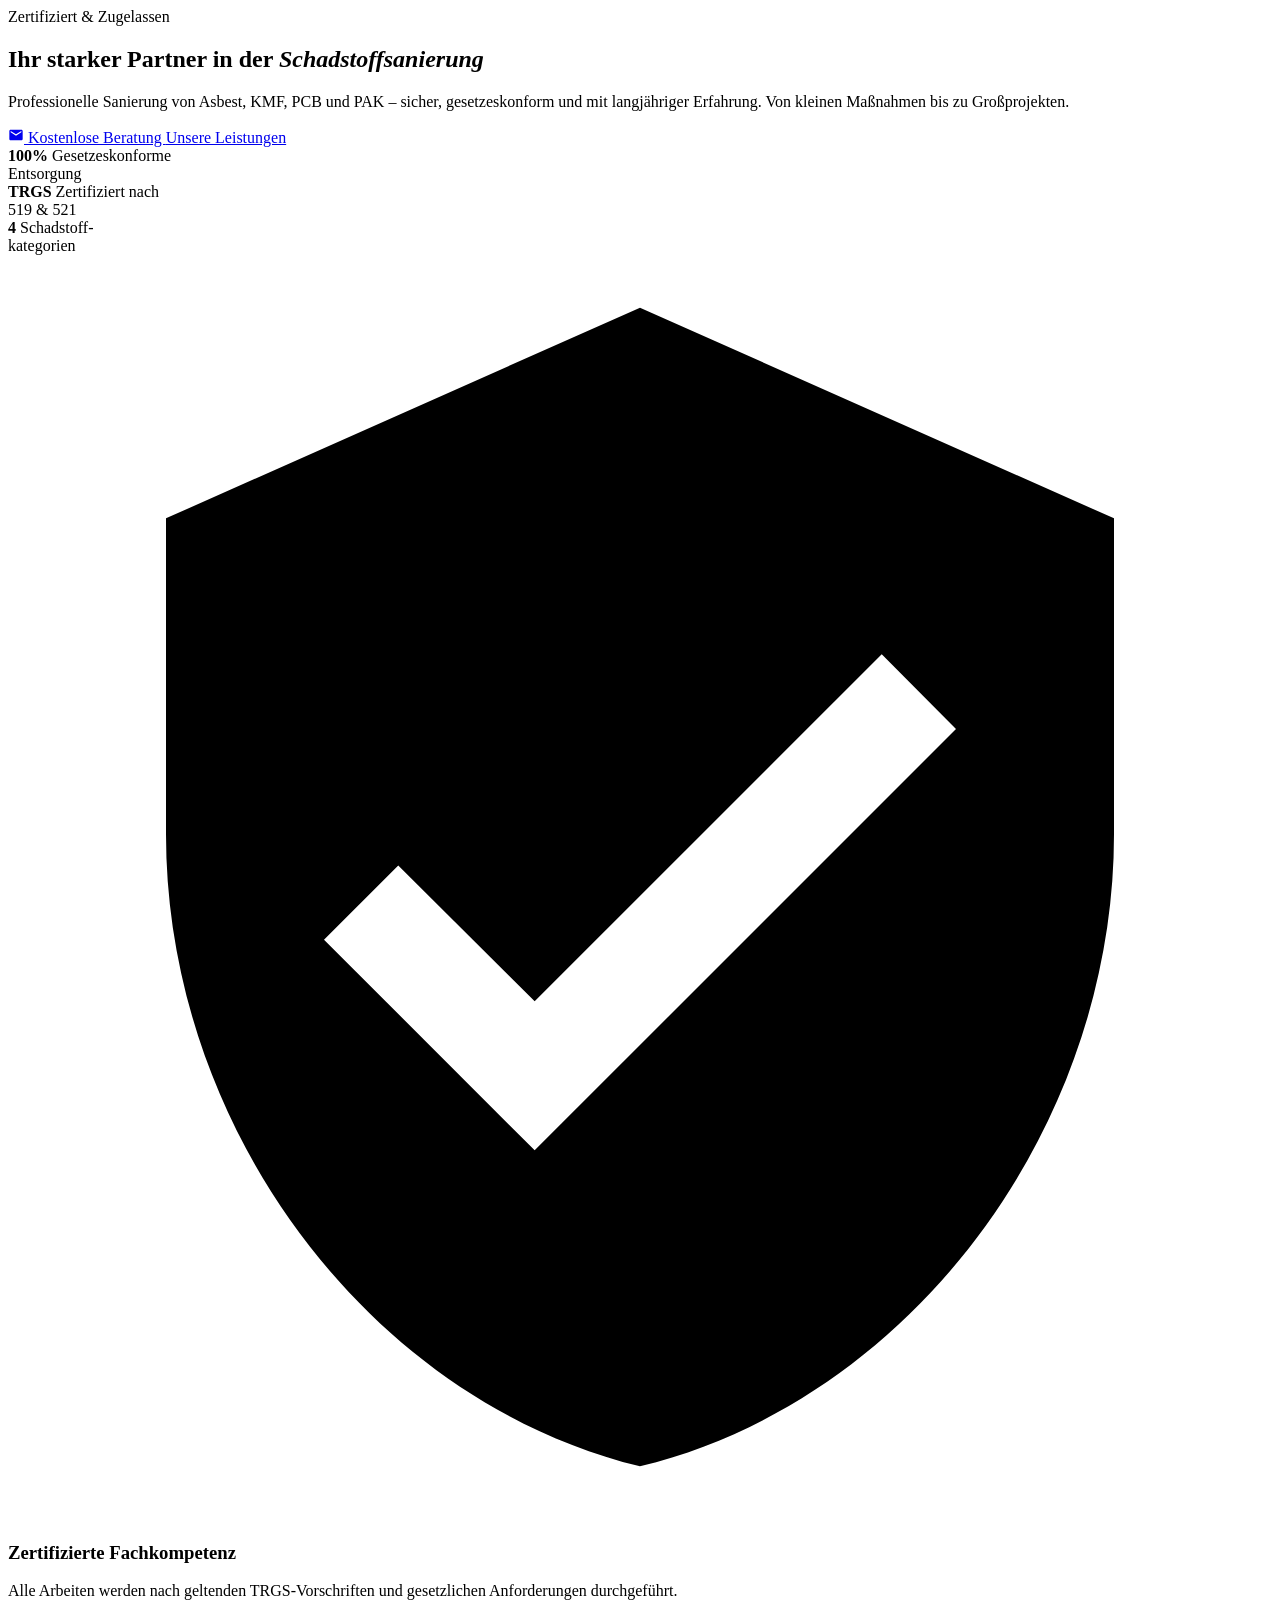
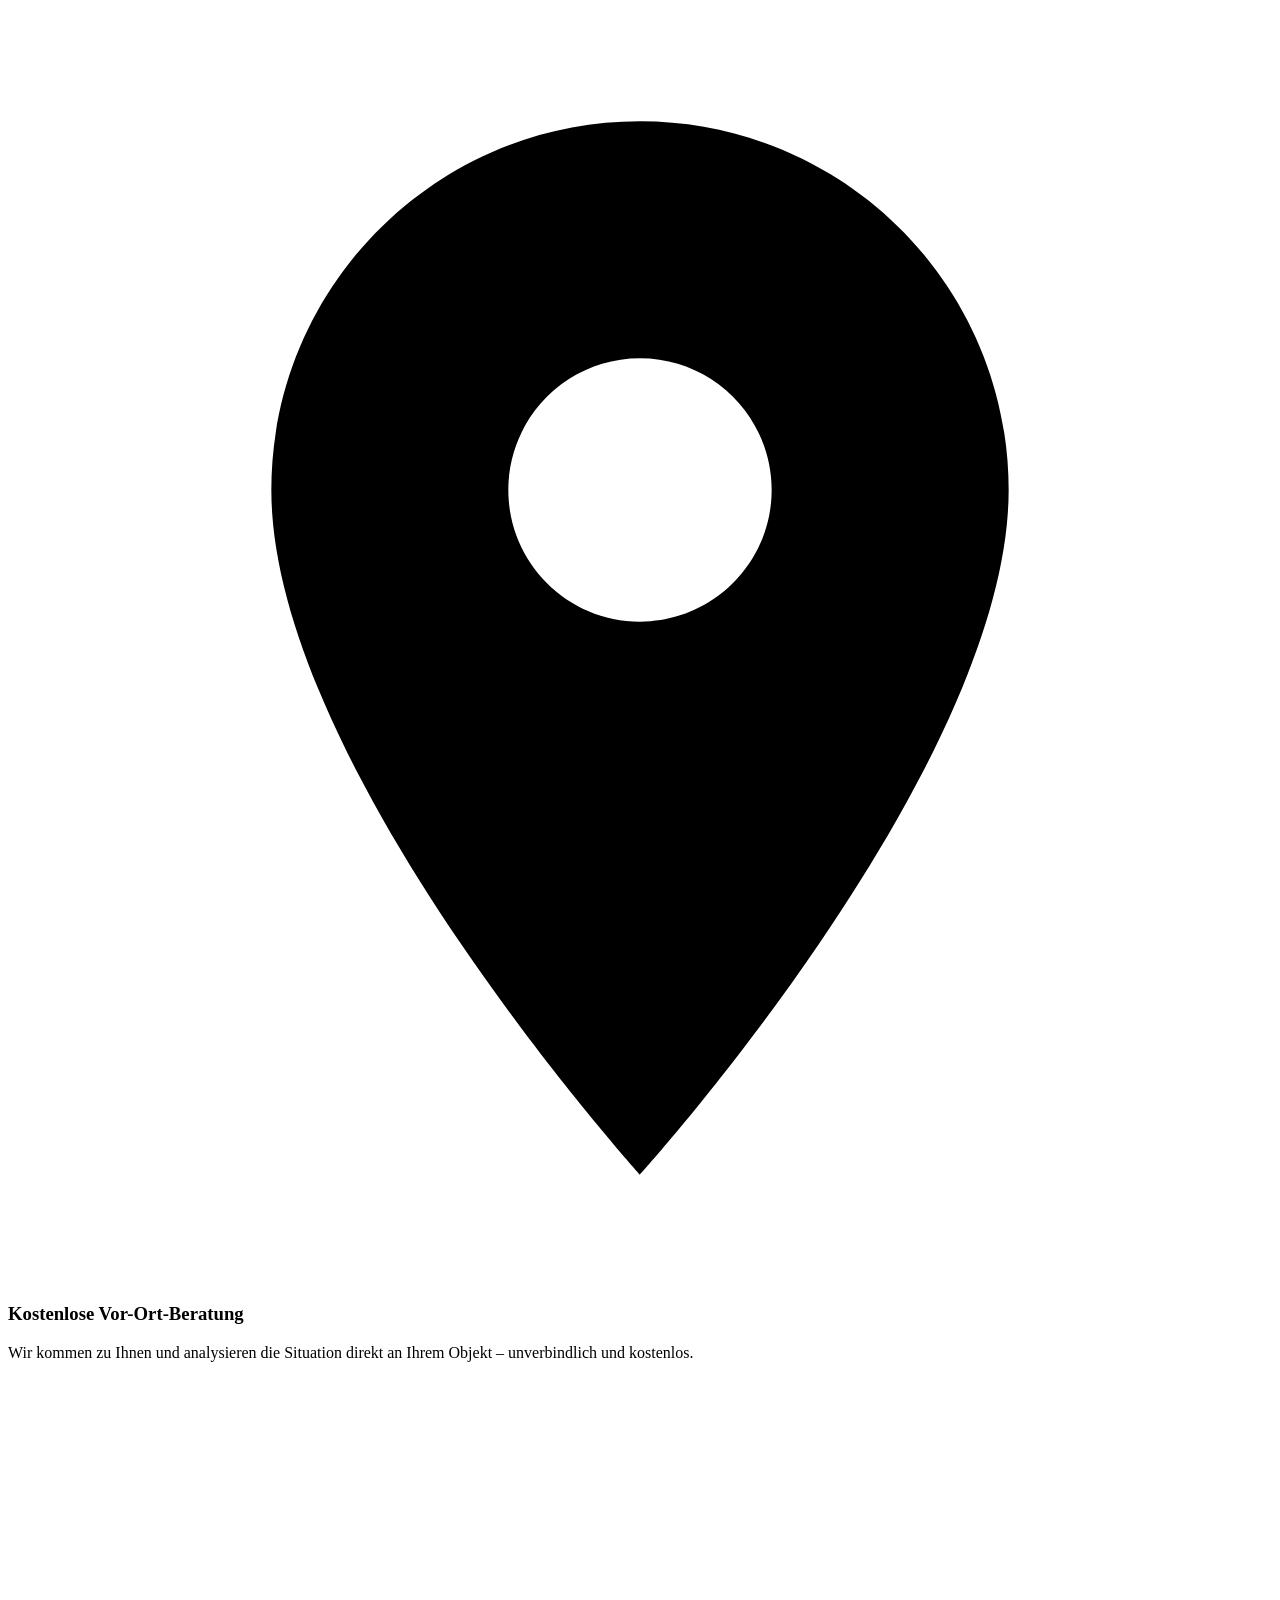
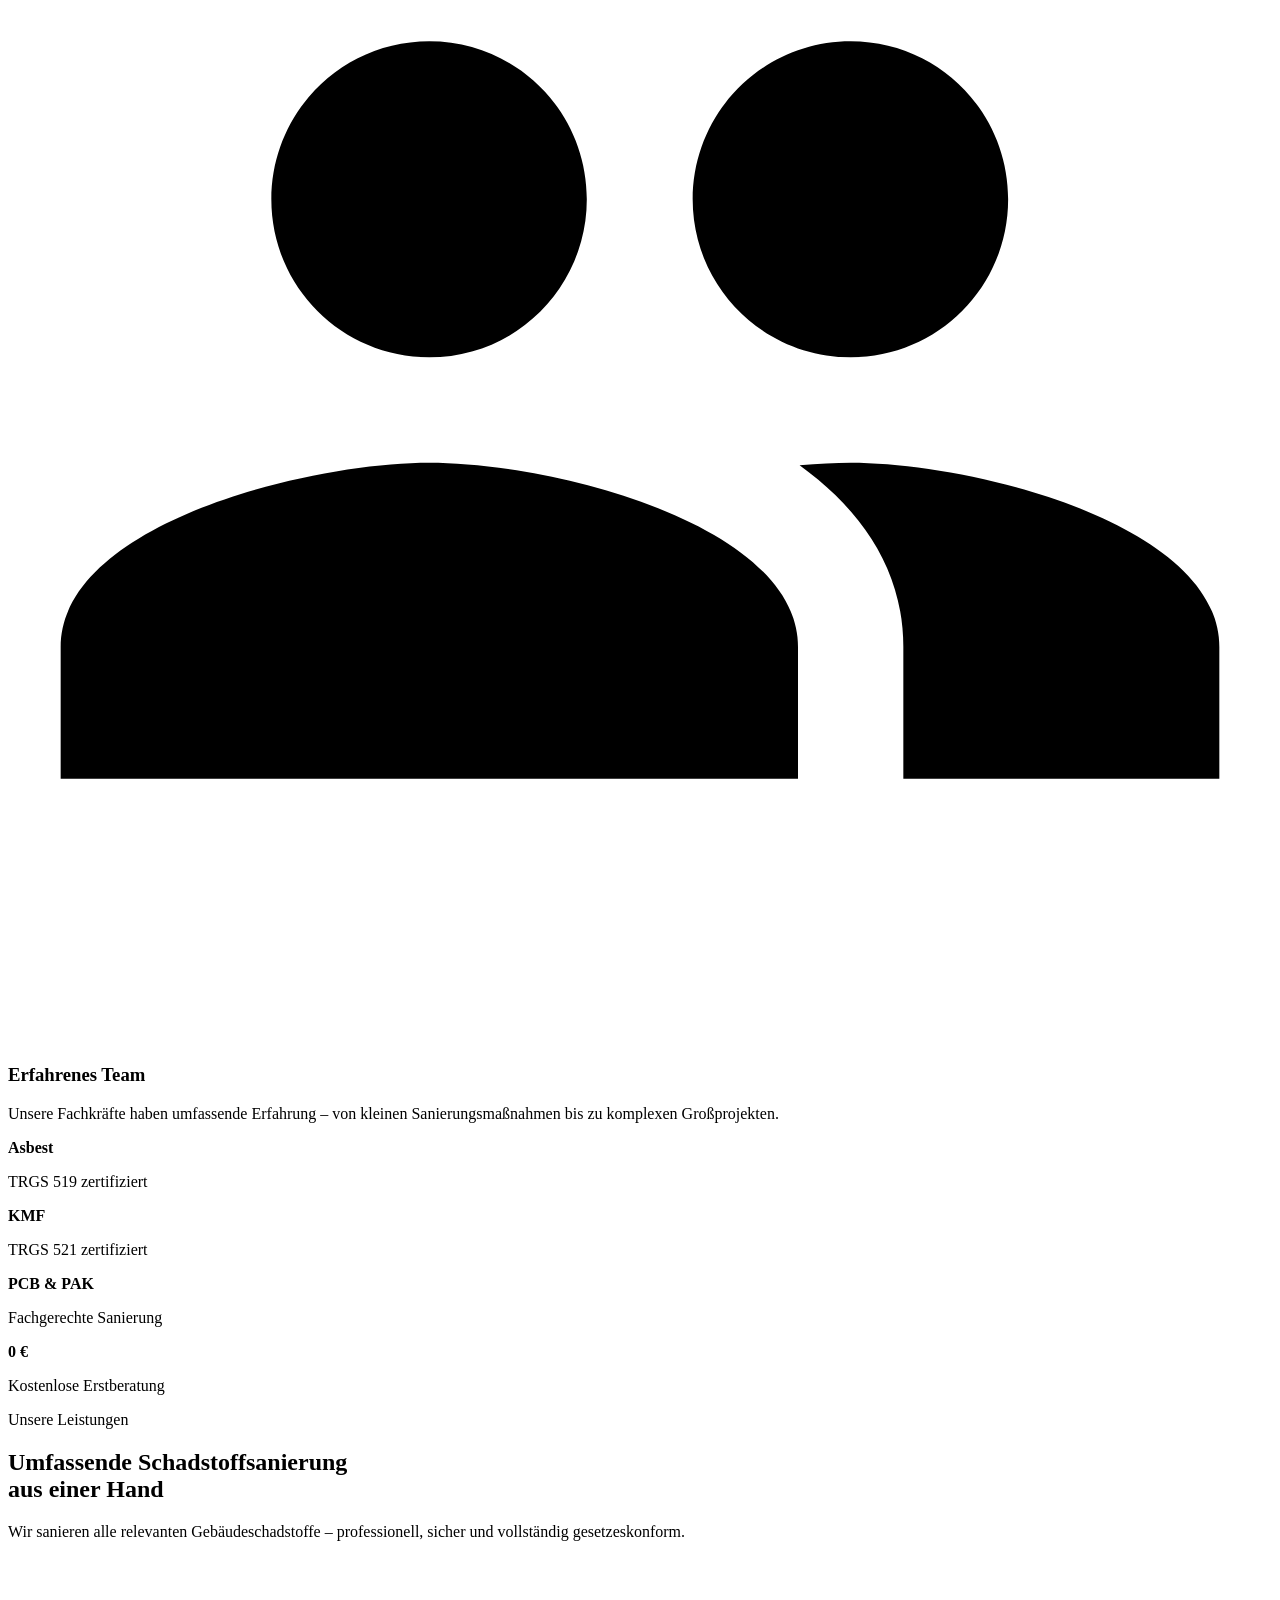
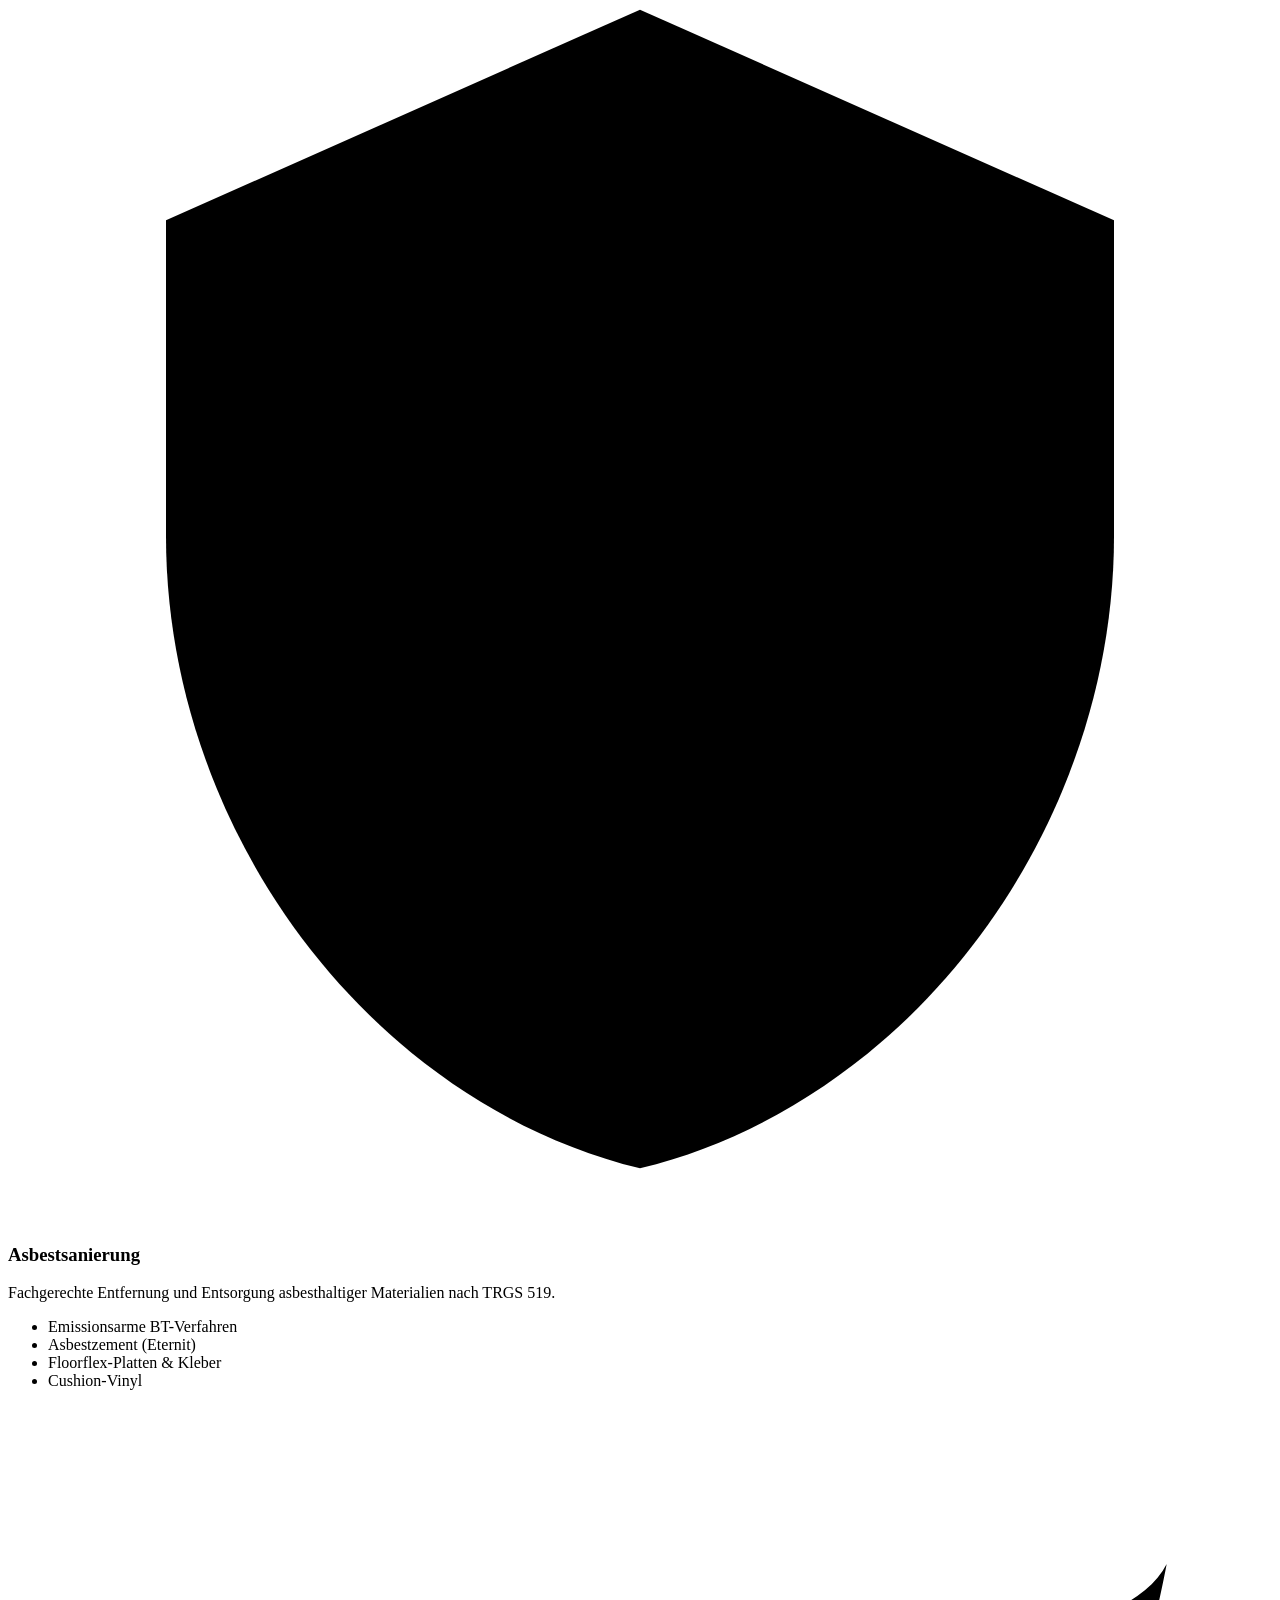
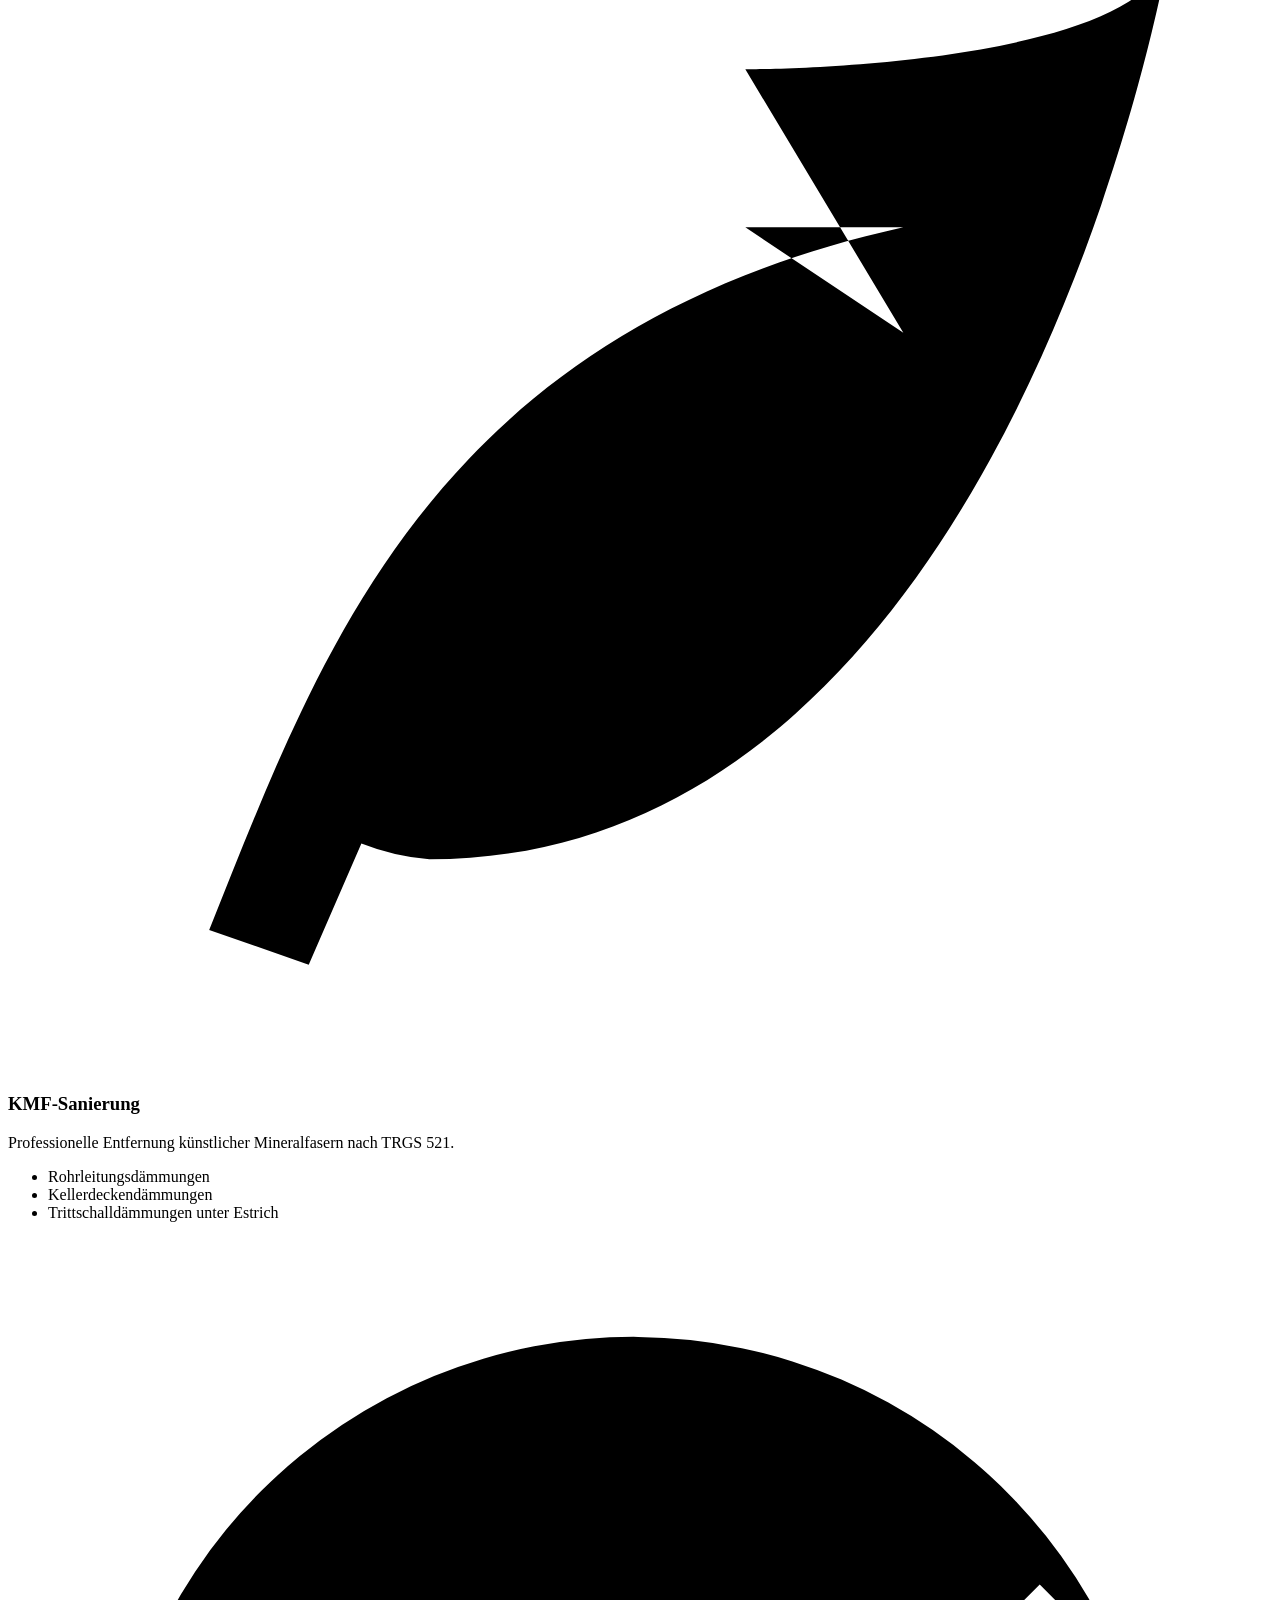
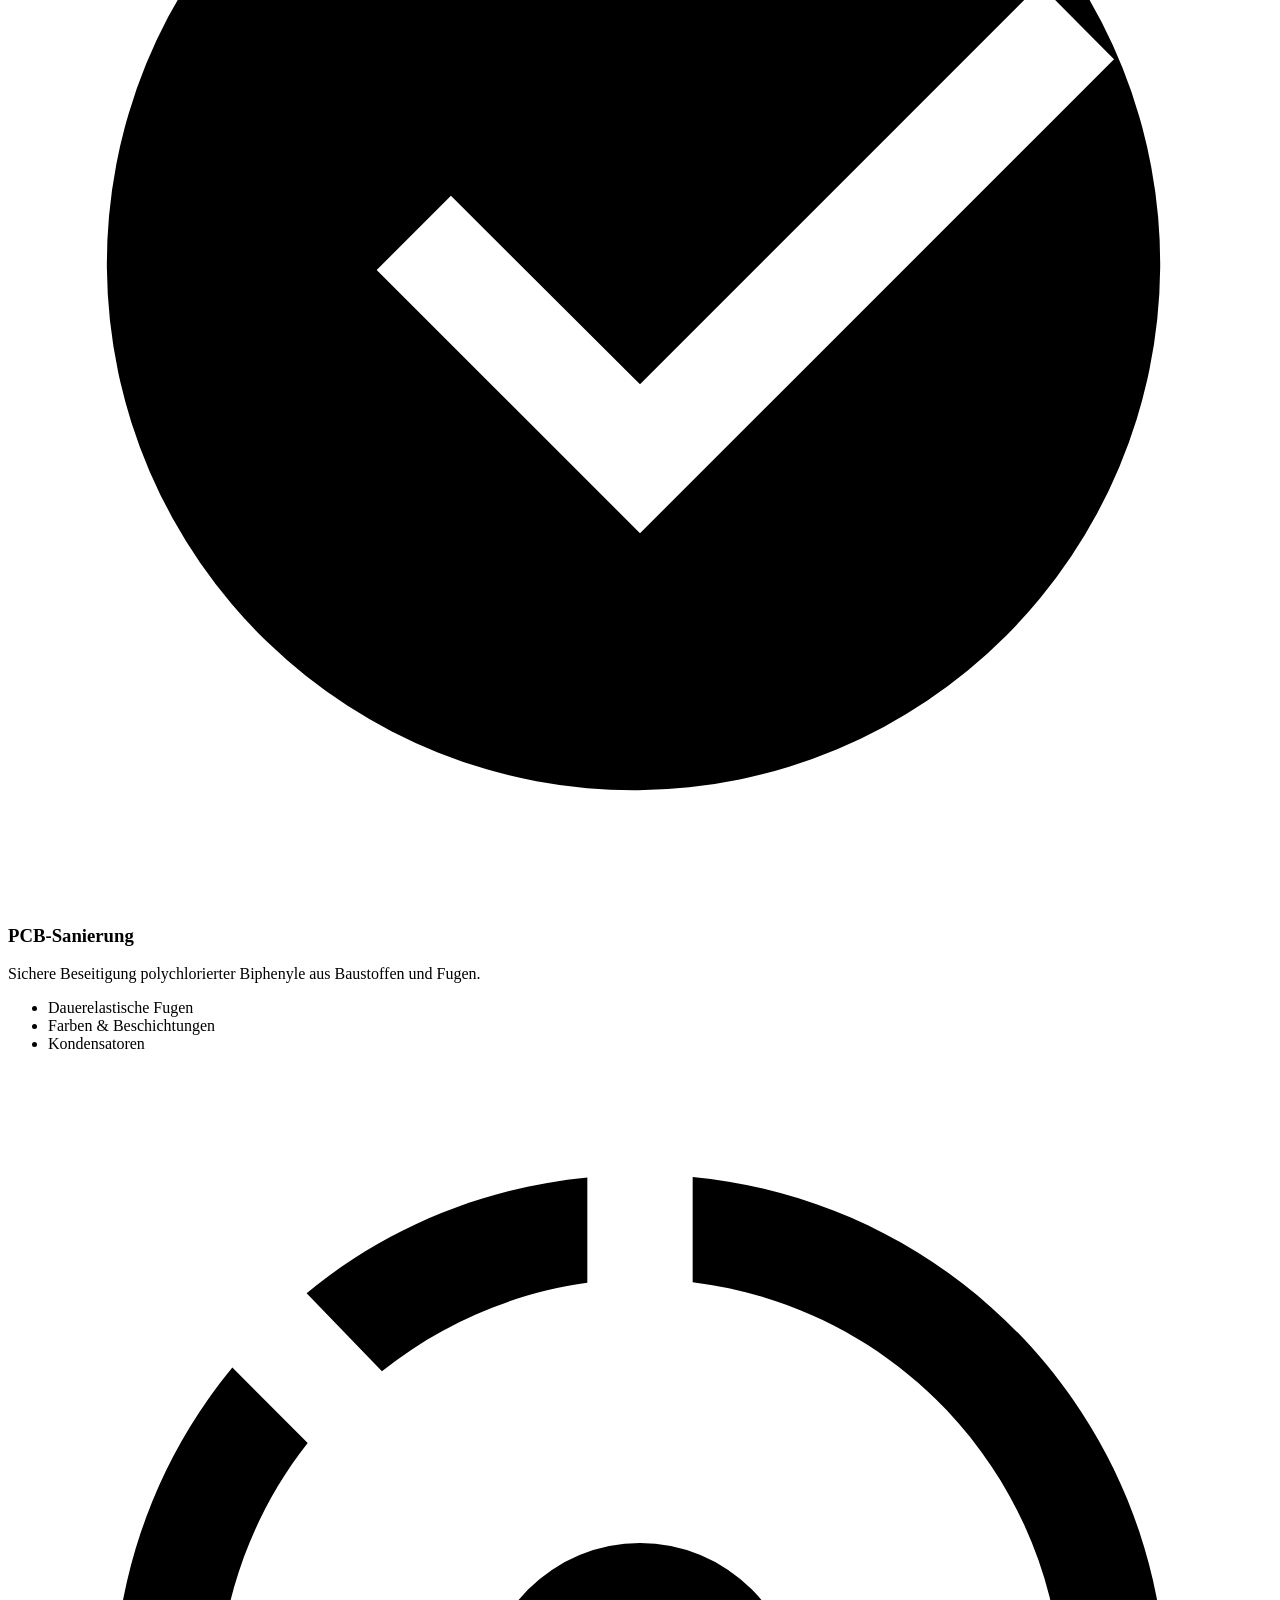
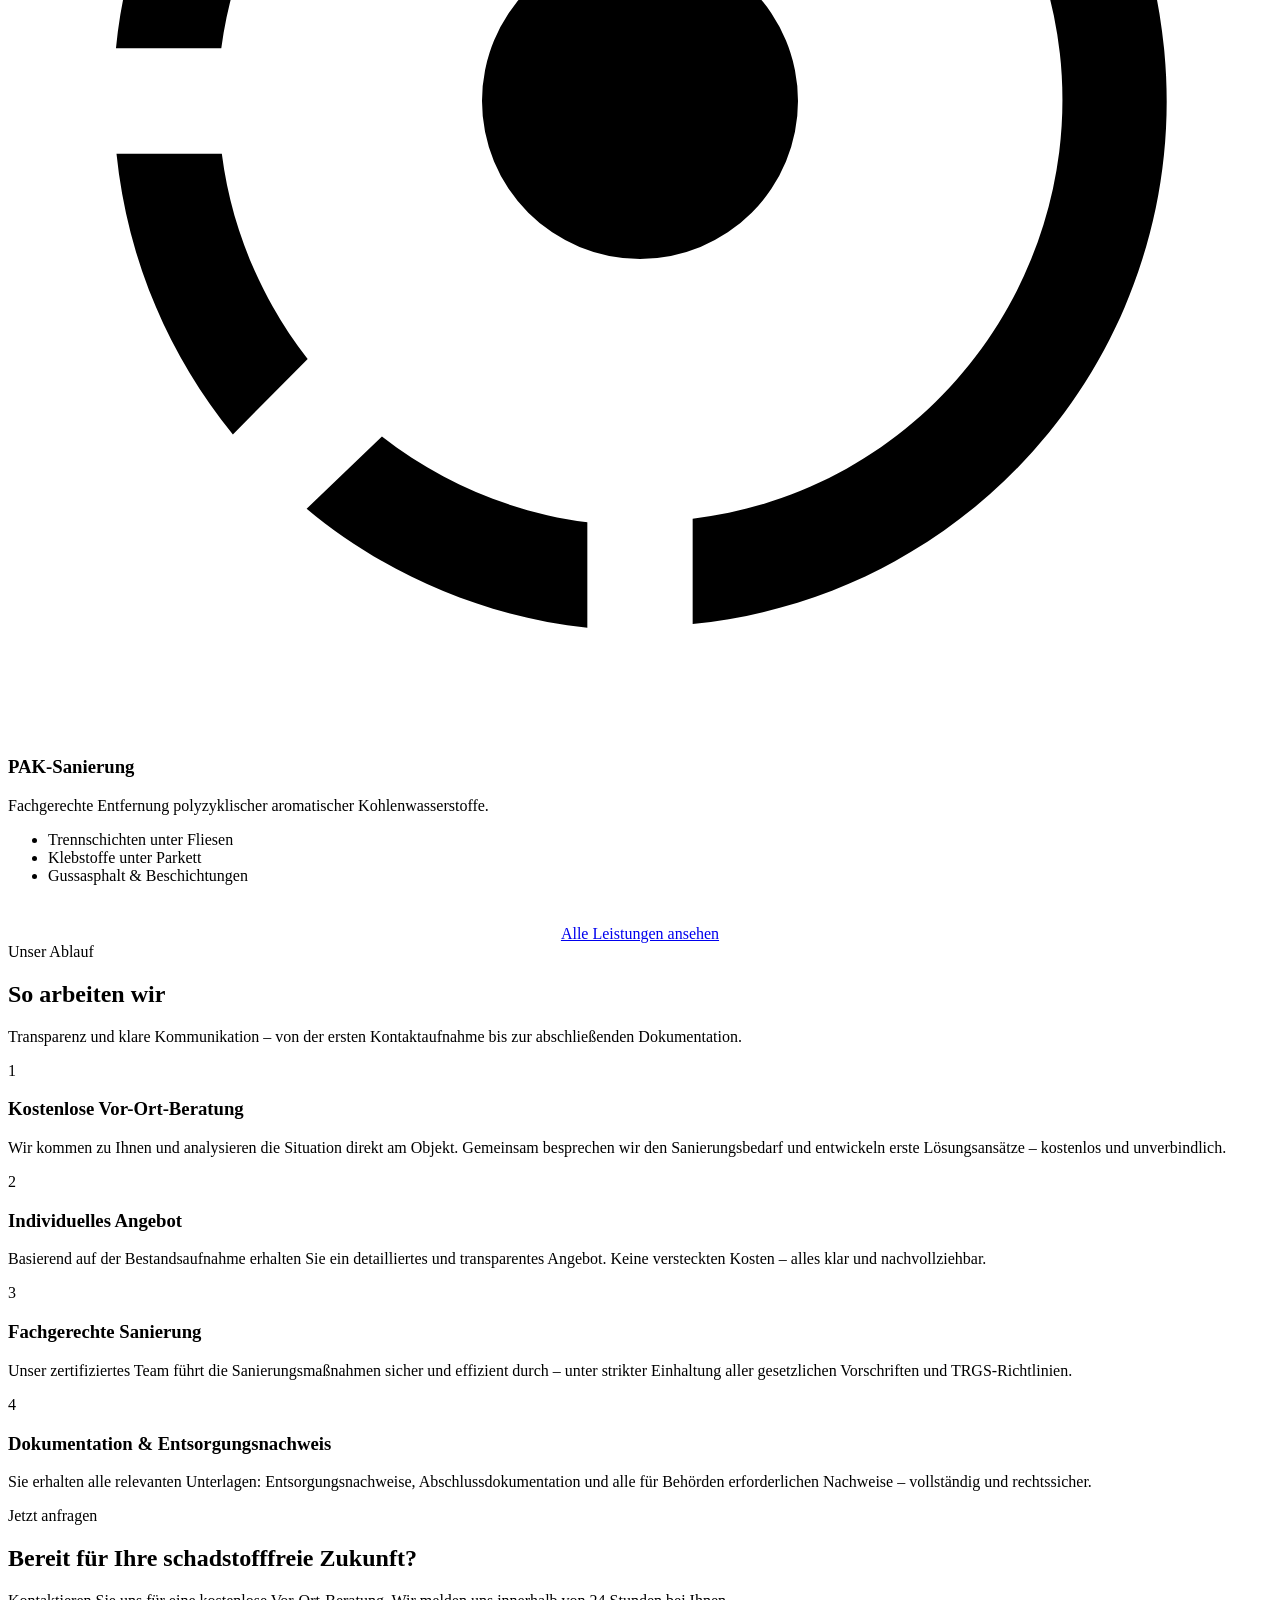
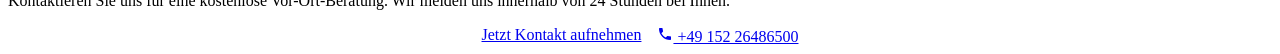
==== index.html @ cf77d311 "Add files via upload" ====
<!DOCTYPE html>
<html lang="de">
<head>
  <meta charset="UTF-8">
  <meta name="viewport" content="width=device-width, initial-scale=1.0">
  <title>Sanova Umwelttechnik | Schadstoffsanierung</title>
  <meta name="description" content="Sanova Umwelttechnik – Ihr zertifizierter Partner für professionelle Schadstoffsanierung. Asbest, KMF, PCB, PAK – sicher, gesetzeskonform und zuverlässig. Kostenlose Vor-Ort-Beratung.">
  <meta name="robots" content="index, follow">
  <link rel="canonical" href="https://www.sanova-umwelttechnik.de/">
  <link rel="stylesheet" href="css/style.css">
  <link rel="preconnect" href="https://fonts.googleapis.com">
  <link rel="preconnect" href="https://fonts.gstatic.com" crossorigin>
</head>
<body>

<div id="nav-placeholder"></div>

<!-- ══ HERO ══════════════════════════════════════════════════════════ -->
<section class="hero">
  <div class="hero-grid"></div>
  <div class="hero-inner">
    <div class="hero-content fade-up">
      <div class="hero-badge">Zertifiziert &amp; Zugelassen</div>
      <h1>Ihr starker Partner in der <em>Schadstoffsanierung</em></h1>
      <p class="hero-text">Professionelle Sanierung von Asbest, KMF, PCB und PAK – sicher, gesetzeskonform und mit langjähriger Erfahrung. Von kleinen Maßnahmen bis zu Großprojekten.</p>
      <div class="hero-actions">
        <a href="kontakt.html" class="btn btn-primary">
          <svg width="16" height="16" viewBox="0 0 24 24" fill="currentColor"><path d="M20 4H4c-1.1 0-2 .9-2 2v12c0 1.1.9 2 2 2h16c1.1 0 2-.9 2-2V6c0-1.1-.9-2-2-2zm0 4l-8 5-8-5V6l8 5 8-5v2z"/></svg>
          Kostenlose Beratung
        </a>
        <a href="leistungen.html" class="btn btn-outline">Unsere Leistungen</a>
      </div>
      <div class="hero-stats">
        <div class="hero-stat">
          <strong>100%</strong>
          <span>Gesetzeskonforme<br>Entsorgung</span>
        </div>
        <div class="hero-stat">
          <strong>TRGS</strong>
          <span>Zertifiziert nach<br>519 &amp; 521</span>
        </div>
        <div class="hero-stat">
          <strong>4</strong>
          <span>Schadstoff-<br>kategorien</span>
        </div>
      </div>
    </div>

    <div class="hero-visual fade-up delay-2">
      <div class="hero-card">
        <div class="hero-card-icon">
          <svg viewBox="0 0 24 24"><path d="M12 1L3 5v6c0 5.55 3.84 10.74 9 12 5.16-1.26 9-6.45 9-12V5l-9-4zm-2 16l-4-4 1.41-1.41L10 14.17l6.59-6.59L18 9l-8 8z"/></svg>
        </div>
        <h3>Zertifizierte Fachkompetenz</h3>
        <p>Alle Arbeiten werden nach geltenden TRGS-Vorschriften und gesetzlichen Anforderungen durchgeführt.</p>
      </div>
      <div class="hero-card">
        <div class="hero-card-icon">
          <svg viewBox="0 0 24 24"><path d="M12 2C8.13 2 5 5.13 5 9c0 5.25 7 13 7 13s7-7.75 7-13c0-3.87-3.13-7-7-7zm0 9.5c-1.38 0-2.5-1.12-2.5-2.5s1.12-2.5 2.5-2.5 2.5 1.12 2.5 2.5-1.12 2.5-2.5 2.5z"/></svg>
        </div>
        <h3>Kostenlose Vor-Ort-Beratung</h3>
        <p>Wir kommen zu Ihnen und analysieren die Situation direkt an Ihrem Objekt – unverbindlich und kostenlos.</p>
      </div>
      <div class="hero-card">
        <div class="hero-card-icon">
          <svg viewBox="0 0 24 24"><path d="M16 11c1.66 0 2.99-1.34 2.99-3S17.66 5 16 5c-1.66 0-3 1.34-3 3s1.34 3 3 3zm-8 0c1.66 0 2.99-1.34 2.99-3S9.66 5 8 5C6.34 5 5 6.34 5 8s1.34 3 3 3zm0 2c-2.33 0-7 1.17-7 3.5V19h14v-2.5c0-2.33-4.67-3.5-7-3.5zm8 0c-.29 0-.62.02-.97.05 1.16.84 1.97 1.97 1.97 3.45V19h6v-2.5c0-2.33-4.67-3.5-7-3.5z"/></svg>
        </div>
        <h3>Erfahrenes Team</h3>
        <p>Unsere Fachkräfte haben umfassende Erfahrung – von kleinen Sanierungsmaßnahmen bis zu komplexen Großprojekten.</p>
      </div>
    </div>
  </div>
</section>

<!-- ══ USP STRIP ═══════════════════════════════════════════════════════ -->
<div class="usp-strip">
  <div class="usp-grid">
    <div class="usp-item">
      <strong>Asbest</strong>
      <p>TRGS 519 zertifiziert</p>
    </div>
    <div class="usp-item">
      <strong>KMF</strong>
      <p>TRGS 521 zertifiziert</p>
    </div>
    <div class="usp-item">
      <strong>PCB &amp; PAK</strong>
      <p>Fachgerechte Sanierung</p>
    </div>
    <div class="usp-item">
      <strong>0 €</strong>
      <p>Kostenlose Erstberatung</p>
    </div>
  </div>
</div>

<!-- ══ LEISTUNGSÜBERSICHT ═══════════════════════════════════════════ -->
<section class="section">
  <div class="container">
    <div class="section-header">
      <div class="section-label">Unsere Leistungen</div>
      <h2>Umfassende Schadstoffsanierung<br>aus einer Hand</h2>
      <p>Wir sanieren alle relevanten Gebäudeschadstoffe – professionell, sicher und vollständig gesetzeskonform.</p>
    </div>
    <div class="cards-grid">
      <div class="card">
        <div class="card-icon">
          <svg viewBox="0 0 24 24"><path d="M12 1L3 5v6c0 5.55 3.84 10.74 9 12 5.16-1.26 9-6.45 9-12V5l-9-4z"/></svg>
        </div>
        <h3>Asbestsanierung</h3>
        <p>Fachgerechte Entfernung und Entsorgung asbesthaltiger Materialien nach TRGS 519.</p>
        <ul>
          <li>Emissionsarme BT-Verfahren</li>
          <li>Asbestzement (Eternit)</li>
          <li>Floorflex-Platten &amp; Kleber</li>
          <li>Cushion-Vinyl</li>
        </ul>
      </div>
      <div class="card">
        <div class="card-icon">
          <svg viewBox="0 0 24 24"><path d="M17 8C8 10 5.9 16.17 3.82 21.34L5.71 22l1-2.3A4.49 4.49 0 0 0 8 20C19 20 22 3 22 3c-1 2-8 2-8 2l3 5-3-2z"/></svg>
        </div>
        <h3>KMF-Sanierung</h3>
        <p>Professionelle Entfernung künstlicher Mineralfasern nach TRGS 521.</p>
        <ul>
          <li>Rohrleitungsdämmungen</li>
          <li>Kellerdeckendämmungen</li>
          <li>Trittschalldämmungen unter Estrich</li>
        </ul>
      </div>
      <div class="card">
        <div class="card-icon">
          <svg viewBox="0 0 24 24"><path d="M19.07 4.93A10 10 0 1 0 4.93 19.07 10 10 0 0 0 19.07 4.93zM12 17l-5-5 1.41-1.41L12 14.17l7.59-7.59L21 8l-9 9z"/></svg>
        </div>
        <h3>PCB-Sanierung</h3>
        <p>Sichere Beseitigung polychlorierter Biphenyle aus Baustoffen und Fugen.</p>
        <ul>
          <li>Dauerelastische Fugen</li>
          <li>Farben &amp; Beschichtungen</li>
          <li>Kondensatoren</li>
        </ul>
      </div>
      <div class="card">
        <div class="card-icon">
          <svg viewBox="0 0 24 24"><path d="M13 2.05V4.05C17.39 4.59 20.5 8.58 19.96 12.97C19.5 16.61 16.64 19.5 13 19.93V21.93C18.5 21.38 22.5 16.5 21.95 11C21.5 6.25 17.73 2.5 13 2.05M11 2.06C9.05 2.25 7.19 3 5.67 4.26L7.1 5.74C8.22 4.84 9.57 4.26 11 4.06V2.06M4.26 5.67C3 7.19 2.25 9.04 2.05 11H4.05C4.24 9.58 4.8 8.23 5.69 7.1L4.26 5.67M2.06 13C2.26 14.96 3.03 16.81 4.27 18.33L5.69 16.9C4.81 15.77 4.24 14.42 4.06 13H2.06M7.1 18.37L5.67 19.74C7.18 21 9.04 21.79 11 22V20C9.58 19.82 8.23 19.25 7.1 18.37M12 9A3 3 0 0 0 9 12A3 3 0 0 0 12 15A3 3 0 0 0 15 12A3 3 0 0 0 12 9Z"/></svg>
        </div>
        <h3>PAK-Sanierung</h3>
        <p>Fachgerechte Entfernung polyzyklischer aromatischer Kohlenwasserstoffe.</p>
        <ul>
          <li>Trennschichten unter Fliesen</li>
          <li>Klebstoffe unter Parkett</li>
          <li>Gussasphalt &amp; Beschichtungen</li>
        </ul>
      </div>
    </div>
    <div style="text-align:center; margin-top:2.5rem;">
      <a href="leistungen.html" class="btn btn-green">Alle Leistungen ansehen</a>
    </div>
  </div>
</section>

<!-- ══ ABLAUF ════════════════════════════════════════════════════════ -->
<section class="section section-alt">
  <div class="container">
    <div class="section-header">
      <div class="section-label">Unser Ablauf</div>
      <h2>So arbeiten wir</h2>
      <p>Transparenz und klare Kommunikation – von der ersten Kontaktaufnahme bis zur abschließenden Dokumentation.</p>
    </div>
    <div class="steps">
      <div class="step">
        <div class="step-num">1</div>
        <div class="step-content">
          <h3>Kostenlose Vor-Ort-Beratung</h3>
          <p>Wir kommen zu Ihnen und analysieren die Situation direkt am Objekt. Gemeinsam besprechen wir den Sanierungsbedarf und entwickeln erste Lösungsansätze – kostenlos und unverbindlich.</p>
        </div>
      </div>
      <div class="step">
        <div class="step-num">2</div>
        <div class="step-content">
          <h3>Individuelles Angebot</h3>
          <p>Basierend auf der Bestandsaufnahme erhalten Sie ein detailliertes und transparentes Angebot. Keine versteckten Kosten – alles klar und nachvollziehbar.</p>
        </div>
      </div>
      <div class="step">
        <div class="step-num">3</div>
        <div class="step-content">
          <h3>Fachgerechte Sanierung</h3>
          <p>Unser zertifiziertes Team führt die Sanierungsmaßnahmen sicher und effizient durch – unter strikter Einhaltung aller gesetzlichen Vorschriften und TRGS-Richtlinien.</p>
        </div>
      </div>
      <div class="step">
        <div class="step-num">4</div>
        <div class="step-content">
          <h3>Dokumentation &amp; Entsorgungsnachweis</h3>
          <p>Sie erhalten alle relevanten Unterlagen: Entsorgungsnachweise, Abschlussdokumentation und alle für Behörden erforderlichen Nachweise – vollständig und rechtssicher.</p>
        </div>
      </div>
    </div>
  </div>
</section>

<!-- ══ CTA ═══════════════════════════════════════════════════════════ -->
<section class="cta-section">
  <div class="container" style="position:relative; z-index:1;">
    <div class="section-label" style="color:var(--gold-light)">Jetzt anfragen</div>
    <h2>Bereit für Ihre schadstofffreie Zukunft?</h2>
    <p>Kontaktieren Sie uns für eine kostenlose Vor-Ort-Beratung. Wir melden uns innerhalb von 24 Stunden bei Ihnen.</p>
    <div style="display:flex; gap:1rem; justify-content:center; flex-wrap:wrap;">
      <a href="kontakt.html" class="btn btn-primary">Jetzt Kontakt aufnehmen</a>
      <a href="tel:+4915226486500" class="btn btn-outline">
        <svg width="16" height="16" viewBox="0 0 24 24" fill="currentColor"><path d="M6.62 10.79c1.44 2.83 3.76 5.14 6.59 6.59l2.2-2.2c.27-.27.67-.36 1.02-.24 1.12.37 2.33.57 3.57.57.55 0 1 .45 1 1V20c0 .55-.45 1-1 1-9.39 0-17-7.61-17-17 0-.55.45-1 1-1h3.5c.55 0 1 .45 1 1 0 1.25.2 2.45.57 3.57.11.35.03.74-.25 1.02l-2.2 2.2z"/></svg>
        +49 152 26486500
      </a>
    </div>
  </div>
</section>

<div id="footer-placeholder"></div>
<div id="cookie-placeholder"></div>

<script src="js/components.js"></script>
<script src="js/main.js"></script>
</body>
</html>
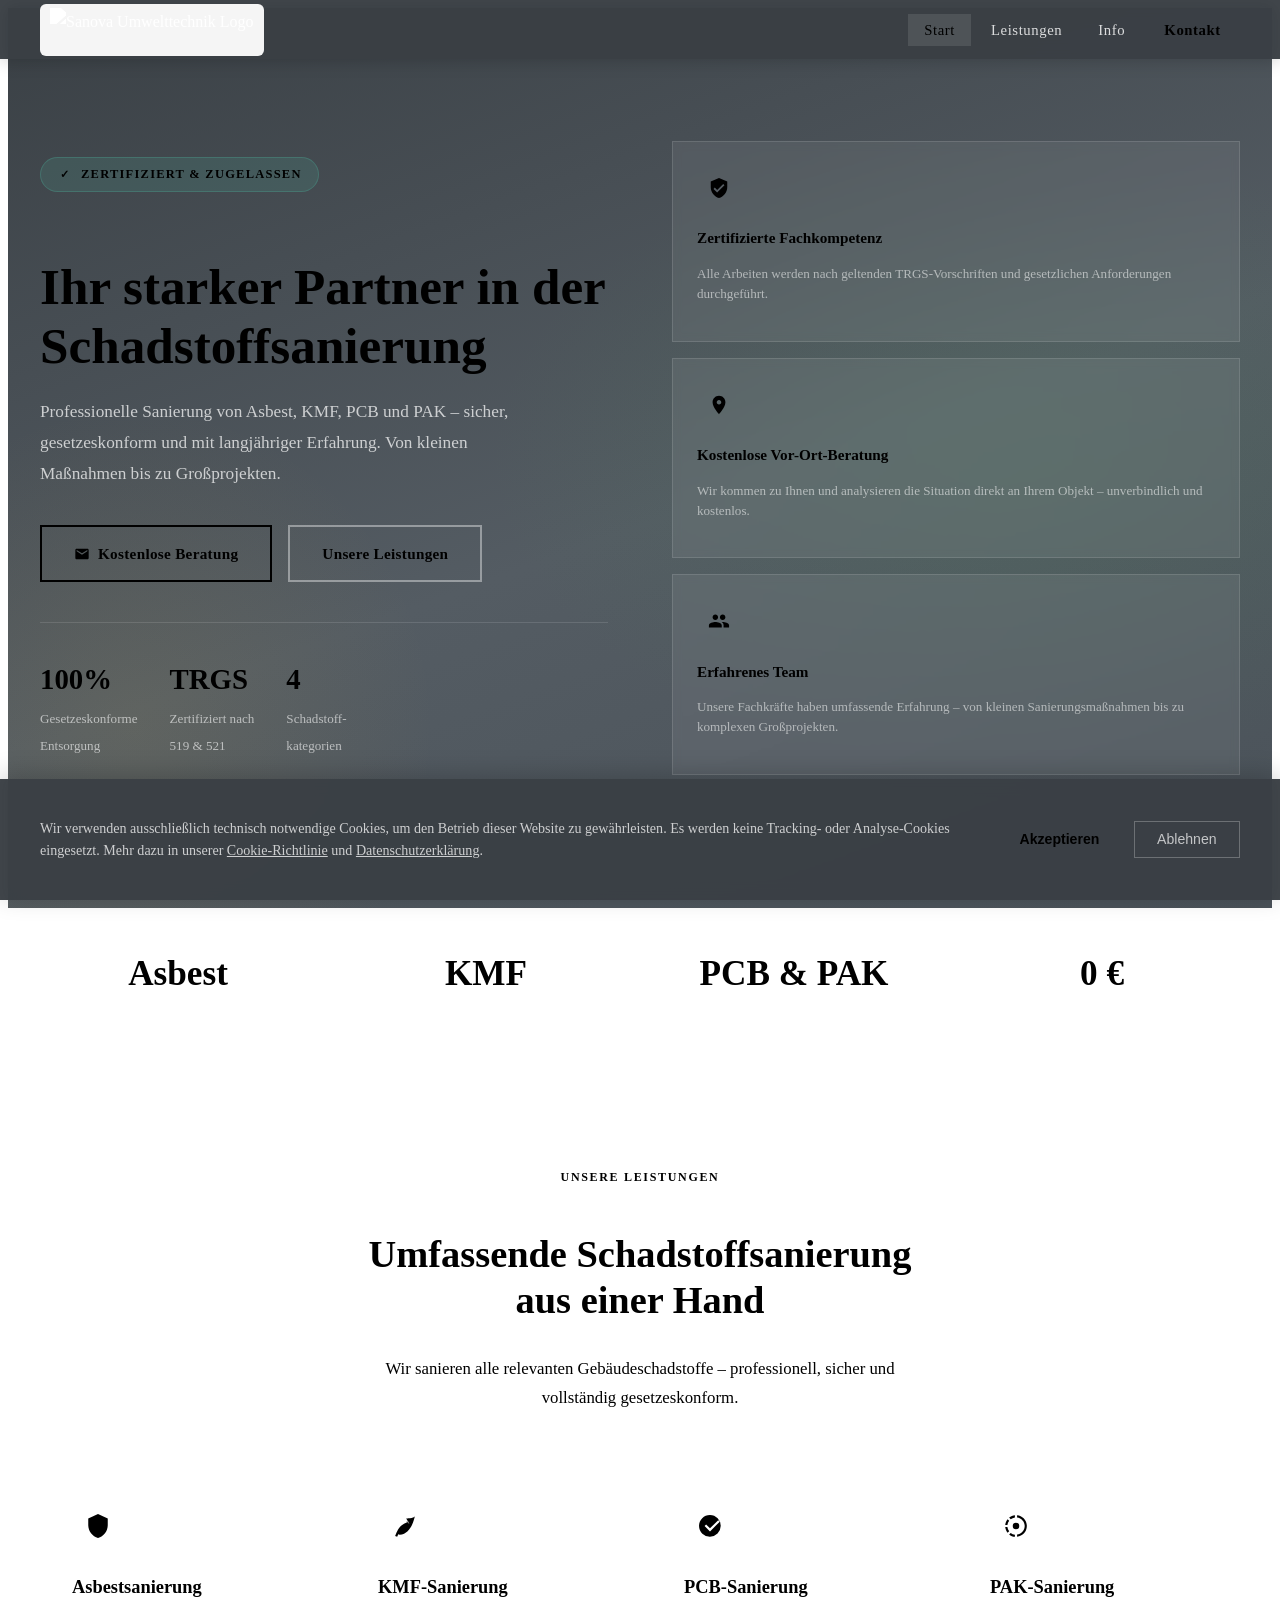
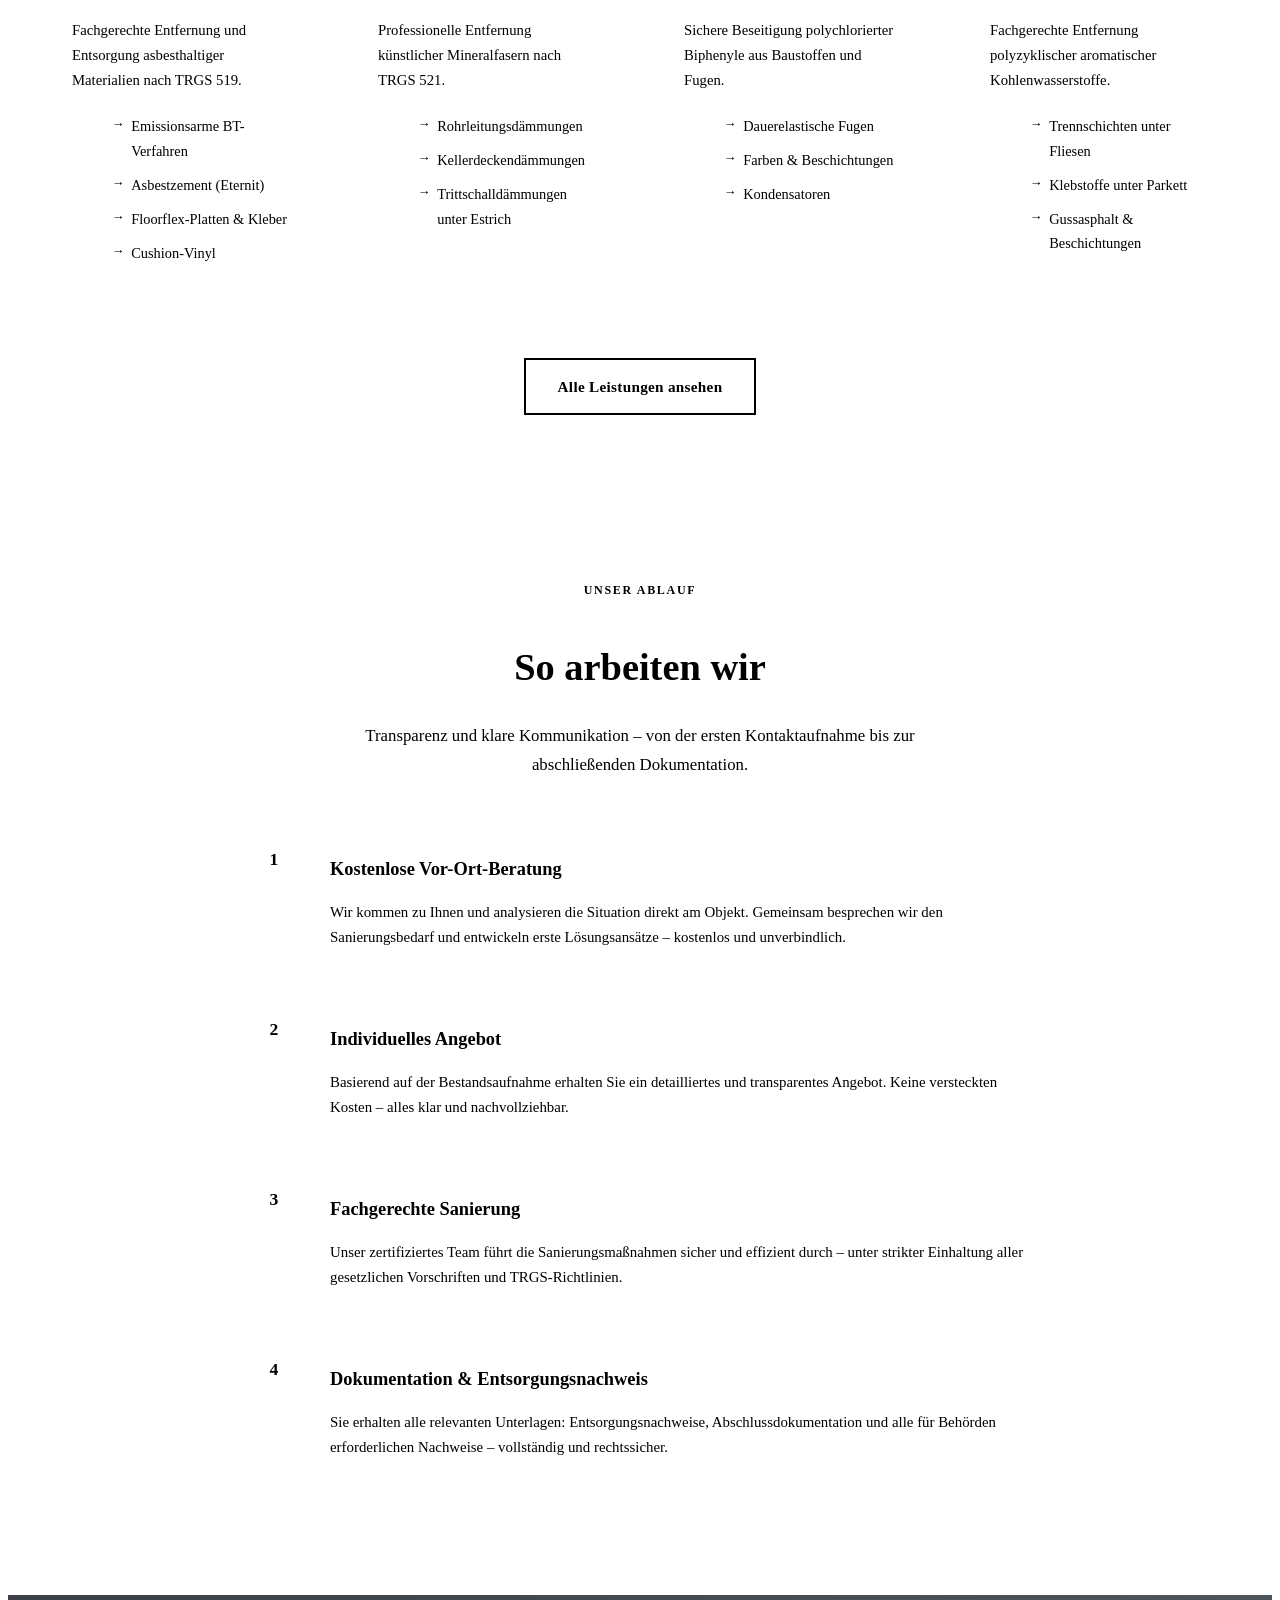
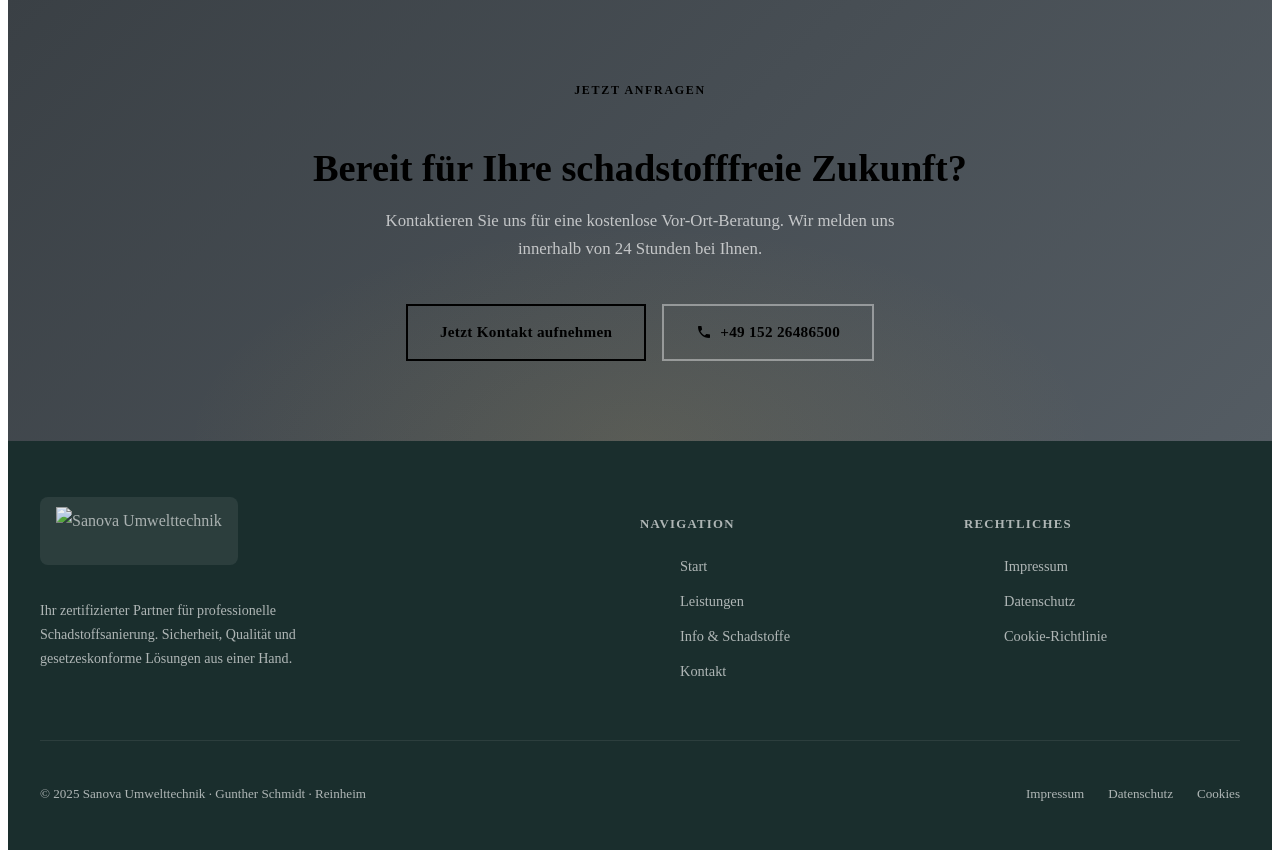
==== commit 68b26fbb: "Add files via upload" ====
--- a/index.html
+++ b/index.html
@@ -7,8 +7,10 @@
   <meta name="description" content="Sanova Umwelttechnik – Ihr zertifizierter Partner für professionelle Schadstoffsanierung. Asbest, KMF, PCB, PAK – sicher, gesetzeskonform und zuverlässig. Kostenlose Vor-Ort-Beratung.">
   <meta name="robots" content="index, follow">
   <link rel="canonical" href="https://www.sanova-umwelttechnik.de/">
-  <link rel="stylesheet" href="css/style.css">
+  <link rel="stylesheet" href="style.css">
   <link rel="preconnect" href="https://fonts.googleapis.com">
+  <link rel="preconnect" href="https://fonts.gstatic.com" crossorigin>
+  <link href="https://fonts.googleapis.com/css2?family=Plus+Jakarta+Sans:wght@300;400;500;600;700&display=swap" rel="stylesheet">
   <link rel="preconnect" href="https://fonts.gstatic.com" crossorigin>
 </head>
 <body>
@@ -219,7 +221,7 @@
 <div id="footer-placeholder"></div>
 <div id="cookie-placeholder"></div>
 
-<script src="js/components.js"></script>
-<script src="js/main.js"></script>
+<script src="components.js"></script>
+<script src="main.js"></script>
 </body>
 </html>
--- a/style.css
+++ b/style.css
@@ -0,0 +1,656 @@
+@import url('https://fonts.googleapis.com/css2?family=Plus+Jakarta+Sans:wght@300;400;500;600;700&display=swap');
+
+/* ============================================
+   SANOVA UMWELTTECHNIK – Hauptstylesheet
+
+display=swap');
+
+:root {
+  --primary:     #545c63;   /* Dunkelgrau aus Logo */
+  --primary-mid: #636c74;
+  --accent:      #5aadaa;   /* Türkis aus Logo */
+  --accent-light:#7ec8c6;
+  --gold:        #5aadaa;   /* Türkis Logo */
+  --gold-light:  #8dd9d7;
+  --bg:          #f5f8f8;
+  --bg-alt:      #eaf1f1;
+  --text:        #1e1e1e;
+  --text-mid:    #3d3d3d;
+  --text-light:  #5a6060;
+  --white:       #ffffff;
+  --border:      #c8d5d5;
+  --shadow:      0 4px 24px rgba(84,92,99,0.10);
+  --shadow-lg:   0 12px 48px rgba(84,92,99,0.16);
+  --radius:      4px;
+  --radius-lg:   10px;
+  --transition:  0.3s cubic-bezier(0.4,0,0.2,1);
+  --font-display:'Plus Jakarta Sans', system-ui, sans-serif;
+  --font-body:   'Plus Jakarta Sans', system-ui, sans-serif;
+  --nav-h:       72px;
+}
+
+/* ── Reset ── */
+*, *::before, *::after { box-sizing: border-box; margin: 0; padding: 0; }
+html { scroll-behavior: smooth; font-size: 16px; }
+body {
+  font-family: var(--font-body);
+  background: var(--bg);
+  color: var(--text);
+  line-height: 1.7;
+  -webkit-font-smoothing: antialiased;
+}
+img { max-width: 100%; display: block; }
+a  { color: inherit; text-decoration: none; }
+
+/* ── Navigation ── */
+.nav {
+  position: fixed; top: 0; left: 0; right: 0; z-index: 100;
+  height: var(--nav-h);
+  background: rgba(58,63,69,0.97);
+  backdrop-filter: blur(8px);
+  display: flex; align-items: center;
+  box-shadow: 0 2px 16px rgba(0,0,0,0.18);
+  transition: background var(--transition);
+}
+.nav-inner {
+  width: 100%; max-width: 1200px; margin: 0 auto;
+  padding: 0 2rem;
+  display: flex; align-items: center; justify-content: space-between;
+}
+.nav-logo {
+  display: flex; align-items: center;
+  text-decoration: none;
+}
+.nav-logo img {
+  height: 44px; width: auto;
+  filter: brightness(0) invert(1);
+  transition: opacity var(--transition);
+}
+.nav-logo:hover img { opacity: 0.85; }
+.nav-logo-text { display: flex; flex-direction: column; gap: 0; }
+.nav-logo-icon {
+  width: 36px; height: 36px;
+  background: var(--gold);
+  border-radius: 50%;
+  display: flex; align-items: center; justify-content: center;
+  flex-shrink: 0;
+}
+.nav-logo-icon svg { width: 20px; height: 20px; fill: var(--primary); }
+.nav-links {
+  display: flex; align-items: center; gap: 0.25rem;
+  list-style: none;
+}
+.nav-links a {
+  padding: 0.5rem 1rem;
+  color: rgba(255,255,255,0.82);
+  font-size: 0.92rem; font-weight: 500;
+  letter-spacing: 0.04em;
+  border-radius: var(--radius);
+  transition: color var(--transition), background var(--transition);
+}
+.nav-links a:hover,
+.nav-links a.active { color: var(--white); background: rgba(255,255,255,0.1); }
+.nav-cta {
+  padding: 0.5rem 1.2rem !important;
+  background: var(--white) !important;
+  color: var(--primary) !important;
+  border-radius: var(--radius) !important;
+  font-weight: 600 !important;
+  transition: background var(--transition), transform var(--transition) !important;
+}
+.nav-cta:hover { background: var(--accent-light) !important; color: var(--white) !important; transform: translateY(-1px); }
+.nav-toggle {
+  display: none;
+  flex-direction: column; gap: 5px; cursor: pointer;
+  background: none; border: none; padding: 4px;
+}
+.nav-toggle span {
+  display: block; width: 26px; height: 2px;
+  background: var(--white);
+  border-radius: 2px;
+  transition: transform var(--transition), opacity var(--transition);
+}
+
+/* ── Hero ── */
+.hero {
+  min-height: 100vh;
+  padding-top: var(--nav-h);
+  background: linear-gradient(160deg, #3a4045 0%, #545c63 55%, #4a5259 100%);
+  display: flex; align-items: center;
+  position: relative; overflow: hidden;
+}
+.hero::before {
+  content: '';
+  position: absolute; inset: 0;
+  background:
+    radial-gradient(ellipse 60% 50% at 80% 50%, rgba(74,140,92,0.18) 0%, transparent 70%),
+    radial-gradient(ellipse 40% 60% at 10% 80%, rgba(200,168,75,0.10) 0%, transparent 60%);
+  pointer-events: none;
+}
+.hero-grid {
+  position: absolute; inset: 0; pointer-events: none; opacity: 0.04;
+  background-image:
+    linear-gradient(var(--white) 1px, transparent 1px),
+    linear-gradient(90deg, var(--white) 1px, transparent 1px);
+  background-size: 60px 60px;
+}
+.hero-inner {
+  width: 100%; max-width: 1200px; margin: 0 auto; padding: 4rem 2rem;
+  display: grid; grid-template-columns: 1fr 1fr; gap: 4rem; align-items: center;
+  position: relative; z-index: 1;
+}
+.hero-badge {
+  display: inline-flex; align-items: center; gap: 0.5rem;
+  background: rgba(74,154,138,0.2);
+  border: 1px solid rgba(74,154,138,0.4);
+  color: var(--gold-light);
+  padding: 0.35rem 1rem;
+  border-radius: 2rem;
+  font-size: 0.78rem; font-weight: 600; letter-spacing: 0.1em; text-transform: uppercase;
+  margin-bottom: 1.5rem;
+}
+.hero-badge::before {
+  content: '✓'; font-size: 0.7rem;
+  background: var(--gold); color: var(--primary);
+  width: 16px; height: 16px; border-radius: 50%;
+  display: flex; align-items: center; justify-content: center;
+}
+.hero h1 {
+  font-family: var(--font-display);
+  font-size: clamp(2.2rem, 4vw, 3.4rem);
+  font-weight: 700; line-height: 1.15;
+  color: var(--white);
+  margin-bottom: 1.25rem;
+}
+.hero h1 em {
+  font-style: normal;
+  color: var(--gold-light);
+  display: block;
+}
+.hero-text {
+  color: rgba(255,255,255,0.72);
+  font-size: 1.08rem; line-height: 1.8;
+  margin-bottom: 2.25rem; max-width: 480px;
+}
+.hero-actions { display: flex; gap: 1rem; flex-wrap: wrap; }
+.btn {
+  display: inline-flex; align-items: center; gap: 0.5rem;
+  padding: 0.85rem 2rem;
+  border-radius: var(--radius);
+  font-size: 0.95rem; font-weight: 600; letter-spacing: 0.02em;
+  border: 2px solid transparent;
+  cursor: pointer; transition: all var(--transition);
+  text-decoration: none;
+}
+.btn-primary {
+  background: var(--gold); color: var(--primary);
+  border-color: var(--gold);
+}
+.btn-primary:hover { background: var(--gold-light); border-color: var(--gold-light); transform: translateY(-2px); box-shadow: 0 8px 24px rgba(200,168,75,0.35); }
+.btn-outline {
+  background: transparent; color: var(--white);
+  border-color: rgba(255,255,255,0.4);
+}
+.btn-outline:hover { border-color: var(--white); background: rgba(255,255,255,0.08); transform: translateY(-2px); }
+.btn-green {
+  background: var(--primary); color: var(--white);
+  border-color: var(--primary);
+}
+.btn-green:hover { background: var(--primary-mid); transform: translateY(-2px); box-shadow: var(--shadow); }
+
+.hero-stats {
+  display: flex; gap: 2rem; margin-top: 2.5rem;
+  padding-top: 2rem;
+  border-top: 1px solid rgba(255,255,255,0.12);
+}
+.hero-stat strong {
+  display: block;
+  font-family: var(--font-display);
+  font-size: 1.8rem; color: var(--gold-light);
+}
+.hero-stat span { color: rgba(255,255,255,0.6); font-size: 0.82rem; }
+
+/* Hero visual */
+.hero-visual {
+  display: flex; flex-direction: column; gap: 1rem;
+}
+.hero-card {
+  background: rgba(255,255,255,0.07);
+  border: 1px solid rgba(255,255,255,0.12);
+  border-radius: var(--radius-lg);
+  padding: 1.5rem;
+  backdrop-filter: blur(4px);
+  transition: transform var(--transition);
+}
+.hero-card:hover { transform: translateX(-4px); }
+.hero-card-icon {
+  width: 44px; height: 44px;
+  background: var(--gold);
+  border-radius: var(--radius);
+  display: flex; align-items: center; justify-content: center;
+  margin-bottom: 0.75rem;
+}
+.hero-card-icon svg { width: 22px; height: 22px; fill: var(--primary); }
+.hero-card h3 { color: var(--white); font-size: 0.95rem; font-weight: 600; margin-bottom: 0.3rem; }
+.hero-card p  { color: rgba(255,255,255,0.55); font-size: 0.82rem; line-height: 1.5; }
+
+/* ── Sections ── */
+.section { padding: 5rem 2rem; }
+.section-alt { background: var(--bg-alt); }
+.section-dark {
+  background: var(--primary);
+  color: var(--white);
+}
+.container { max-width: 1200px; margin: 0 auto; }
+.section-header { text-align: center; margin-bottom: 3.5rem; }
+.section-label {
+  display: inline-block;
+  font-size: 0.75rem; font-weight: 600; letter-spacing: 0.14em; text-transform: uppercase;
+  color: var(--accent);
+  margin-bottom: 0.75rem;
+}
+.section-dark .section-label { color: var(--gold-light); }
+h2 {
+  font-family: var(--font-display);
+  font-size: clamp(1.8rem, 3vw, 2.6rem);
+  font-weight: 700; line-height: 1.2;
+  color: var(--primary);
+}
+.section-dark h2 { color: var(--white); }
+.section-header p {
+  margin-top: 1rem;
+  color: var(--text-light); font-size: 1.05rem;
+  max-width: 580px; margin-left: auto; margin-right: auto;
+}
+.section-dark .section-header p { color: rgba(255,255,255,0.65); }
+
+/* ── Cards ── */
+.cards-grid {
+  display: grid;
+  grid-template-columns: repeat(auto-fit, minmax(270px, 1fr));
+  gap: 1.5rem;
+}
+.card {
+  background: var(--white);
+  border: 1px solid var(--border);
+  border-radius: var(--radius-lg);
+  padding: 2rem;
+  transition: box-shadow var(--transition), transform var(--transition);
+}
+.card:hover { box-shadow: var(--shadow-lg); transform: translateY(-4px); }
+.card-icon {
+  width: 52px; height: 52px;
+  background: linear-gradient(135deg, var(--primary), var(--accent));
+  border-radius: var(--radius);
+  display: flex; align-items: center; justify-content: center;
+  margin-bottom: 1.25rem;
+}
+.card-icon svg { width: 26px; height: 26px; fill: var(--white); }
+.card h3 {
+  font-family: var(--font-display); font-size: 1.15rem; font-weight: 600;
+  color: var(--primary); margin-bottom: 0.6rem;
+}
+.card p { color: var(--text-light); font-size: 0.92rem; line-height: 1.7; }
+.card ul { list-style: none; margin-top: 1rem; }
+.card ul li {
+  padding: 0.3rem 0;
+  color: var(--text-mid); font-size: 0.9rem;
+  padding-left: 1.2rem; position: relative;
+}
+.card ul li::before {
+  content: '→'; position: absolute; left: 0;
+  color: var(--accent); font-size: 0.8rem;
+}
+
+/* Leistungs-Card */
+.leistung-card {
+  background: var(--white);
+  border: 1px solid var(--border);
+  border-radius: var(--radius-lg);
+  overflow: hidden;
+  transition: box-shadow var(--transition), transform var(--transition);
+}
+.leistung-card:hover { box-shadow: var(--shadow-lg); transform: translateY(-4px); }
+.leistung-card-header {
+  background: linear-gradient(135deg, #3a4045 0%, #545c63 100%);
+  padding: 1.75rem;
+  display: flex; align-items: flex-start; gap: 1rem;
+}
+.leistung-card-header .icon {
+  width: 48px; height: 48px;
+  background: rgba(200,168,75,0.2);
+  border: 1px solid rgba(200,168,75,0.4);
+  border-radius: var(--radius);
+  display: flex; align-items: center; justify-content: center; flex-shrink: 0;
+}
+.leistung-card-header .icon svg { width: 24px; height: 24px; fill: var(--gold-light); }
+.leistung-card-header h3 {
+  font-family: var(--font-display); font-size: 1.1rem; color: var(--white);
+  font-weight: 600; margin-bottom: 0.2rem;
+}
+.leistung-card-header .norm {
+  font-size: 0.75rem; color: rgba(255,255,255,0.55); letter-spacing: 0.05em;
+}
+.leistung-card-body { padding: 1.5rem; }
+.leistung-card-body p { color: var(--text-light); font-size: 0.92rem; line-height: 1.7; margin-bottom: 1rem; }
+.tag-list { display: flex; flex-wrap: wrap; gap: 0.4rem; }
+.tag {
+  background: rgba(26,58,42,0.07);
+  color: var(--primary-mid);
+  padding: 0.2rem 0.7rem;
+  border-radius: 2rem; font-size: 0.78rem; font-weight: 500;
+}
+
+/* ── USP Strip ── */
+.usp-strip {
+  background: var(--primary);
+  padding: 3rem 2rem;
+}
+.usp-grid {
+  max-width: 1200px; margin: 0 auto;
+  display: grid; grid-template-columns: repeat(auto-fit, minmax(220px, 1fr));
+  gap: 2rem;
+}
+.usp-item { text-align: center; }
+.usp-item strong {
+  display: block;
+  font-family: var(--font-display);
+  font-size: 2.2rem; color: var(--gold-light);
+  line-height: 1;
+}
+.usp-item p { color: rgba(255,255,255,0.65); font-size: 0.88rem; margin-top: 0.3rem; }
+
+/* ── Process Steps ── */
+.steps { counter-reset: step; display: flex; flex-direction: column; gap: 0; max-width: 780px; margin: 0 auto; }
+.step {
+  display: flex; gap: 2rem; align-items: flex-start;
+  padding-bottom: 2.5rem;
+  position: relative;
+}
+.step:not(:last-child)::after {
+  content: '';
+  position: absolute; left: 23px; top: 52px;
+  width: 2px; height: calc(100% - 28px);
+  background: linear-gradient(to bottom, var(--accent), transparent);
+}
+.step-num {
+  width: 48px; height: 48px; flex-shrink: 0;
+  background: linear-gradient(135deg, var(--primary), var(--accent));
+  border-radius: 50%;
+  display: flex; align-items: center; justify-content: center;
+  font-family: var(--font-display); font-size: 1.1rem; font-weight: 700; color: var(--white);
+  counter-increment: step;
+  position: relative; z-index: 1;
+}
+.step-content h3 { font-family: var(--font-display); font-size: 1.15rem; font-weight: 600; color: var(--primary); margin-bottom: 0.4rem; }
+.step-content p  { color: var(--text-light); font-size: 0.93rem; line-height: 1.7; }
+
+/* ── CTA Section ── */
+.cta-section {
+  background: linear-gradient(135deg, #3a4045 0%, #545c63 100%);
+  padding: 5rem 2rem; text-align: center;
+  position: relative; overflow: hidden;
+}
+.cta-section::before {
+  content: '';
+  position: absolute; inset: 0;
+  background: radial-gradient(ellipse 60% 80% at 50% 100%, rgba(200,168,75,0.12) 0%, transparent 60%);
+  pointer-events: none;
+}
+.cta-section h2 { color: var(--white); margin-bottom: 1rem; }
+.cta-section p  { color: rgba(255,255,255,0.68); max-width: 520px; margin: 0 auto 2.5rem; font-size: 1.05rem; }
+
+/* ── Contact ── */
+.contact-grid { display: grid; grid-template-columns: 1fr 1fr; gap: 3rem; align-items: start; }
+.contact-info h3 { font-family: var(--font-display); font-size: 1.4rem; color: var(--primary); margin-bottom: 1.5rem; }
+.contact-item { display: flex; gap: 1rem; margin-bottom: 1.25rem; align-items: flex-start; }
+.contact-icon {
+  width: 42px; height: 42px; flex-shrink: 0;
+  background: linear-gradient(135deg, var(--primary), var(--accent));
+  border-radius: var(--radius);
+  display: flex; align-items: center; justify-content: center;
+}
+.contact-icon svg { width: 20px; height: 20px; fill: var(--white); }
+.contact-item-text strong { display: block; font-size: 0.8rem; text-transform: uppercase; letter-spacing: 0.08em; color: var(--text-light); margin-bottom: 0.15rem; }
+.contact-item-text a, .contact-item-text span { color: var(--text); font-size: 0.97rem; }
+.contact-item-text a:hover { color: var(--accent); }
+
+.contact-form { background: var(--white); border: 1px solid var(--border); border-radius: var(--radius-lg); padding: 2.5rem; }
+.form-group { margin-bottom: 1.25rem; }
+.form-group label { display: block; font-size: 0.85rem; font-weight: 600; color: var(--text-mid); margin-bottom: 0.4rem; letter-spacing: 0.03em; }
+.form-group input,
+.form-group textarea,
+.form-group select {
+  width: 100%;
+  padding: 0.8rem 1rem;
+  border: 1.5px solid var(--border);
+  border-radius: var(--radius);
+  font-family: var(--font-body); font-size: 0.95rem; color: var(--text);
+  background: var(--bg);
+  transition: border-color var(--transition), box-shadow var(--transition);
+  outline: none;
+}
+.form-group input:focus,
+.form-group textarea:focus,
+.form-group select:focus {
+  border-color: var(--accent);
+  box-shadow: 0 0 0 3px rgba(74,140,92,0.12);
+}
+.form-group textarea { resize: vertical; min-height: 130px; }
+.form-row { display: grid; grid-template-columns: 1fr 1fr; gap: 1rem; }
+.form-note { font-size: 0.78rem; color: var(--text-light); margin-top: 0.75rem; }
+.form-success {
+  display: none;
+  background: rgba(74,140,92,0.1); border: 1px solid var(--accent);
+  border-radius: var(--radius); padding: 1rem;
+  color: var(--primary-mid); font-size: 0.9rem; text-align: center; margin-top: 1rem;
+}
+
+/* ── Info / Schadstoffe ── */
+.schadstoff-grid { display: grid; grid-template-columns: repeat(auto-fit, minmax(280px, 1fr)); gap: 1.5rem; }
+.schadstoff-card {
+  background: var(--white); border: 1px solid var(--border); border-radius: var(--radius-lg);
+  padding: 1.75rem; border-top: 4px solid var(--accent);
+  transition: box-shadow var(--transition), transform var(--transition);
+}
+.schadstoff-card:hover { box-shadow: var(--shadow); transform: translateY(-3px); }
+.schadstoff-card h3 { font-family: var(--font-display); font-size: 1.25rem; color: var(--primary); margin-bottom: 0.6rem; }
+.schadstoff-card .subtitle { font-size: 0.8rem; color: var(--text-light); margin-bottom: 1rem; font-style: italic; }
+.schadstoff-card p { color: var(--text-light); font-size: 0.92rem; line-height: 1.7; }
+
+/* ── About ── */
+.about-grid { display: grid; grid-template-columns: 1fr 1fr; gap: 4rem; align-items: center; }
+.about-text h2 { margin-bottom: 1.25rem; }
+.about-text p { color: var(--text-light); line-height: 1.8; margin-bottom: 1rem; }
+.about-values { margin-top: 2rem; display: flex; flex-direction: column; gap: 1rem; }
+.about-value { display: flex; gap: 1rem; align-items: flex-start; }
+.about-value-icon {
+  width: 36px; height: 36px; flex-shrink: 0;
+  background: rgba(74,140,92,0.12);
+  border-radius: var(--radius);
+  display: flex; align-items: center; justify-content: center;
+}
+.about-value-icon svg { width: 18px; height: 18px; fill: var(--accent); }
+.about-value h4 { font-size: 0.95rem; font-weight: 600; color: var(--primary); margin-bottom: 0.15rem; }
+.about-value p  { font-size: 0.88rem; color: var(--text-light); margin: 0; }
+
+.cert-box {
+  background: linear-gradient(135deg, #3a4045 0%, #545c63 100%);
+  border-radius: var(--radius-lg); padding: 2.5rem;
+  color: var(--white);
+}
+.cert-box h3 { font-family: var(--font-display); font-size: 1.3rem; margin-bottom: 1.5rem; color: var(--gold-light); }
+.cert-item { display: flex; gap: 1rem; align-items: flex-start; margin-bottom: 1.25rem; }
+.cert-check {
+  width: 28px; height: 28px; flex-shrink: 0;
+  background: rgba(200,168,75,0.2); border: 1px solid rgba(200,168,75,0.4);
+  border-radius: 50%;
+  display: flex; align-items: center; justify-content: center;
+  font-size: 0.8rem; color: var(--gold-light);
+}
+.cert-item-text strong { display: block; font-size: 0.92rem; margin-bottom: 0.15rem; }
+.cert-item-text span  { font-size: 0.82rem; color: rgba(255,255,255,0.6); }
+
+/* ── Legal Pages ── */
+.legal-page {
+  padding-top: calc(var(--nav-h) + 3rem);
+  padding-bottom: 5rem;
+}
+.legal-content {
+  max-width: 780px; margin: 0 auto; padding: 0 2rem;
+}
+.legal-content h1 { font-family: var(--font-display); font-size: 2.2rem; color: var(--primary); margin-bottom: 0.5rem; }
+.legal-content .subtitle { color: var(--text-light); font-size: 0.9rem; margin-bottom: 3rem; }
+.legal-content h2 { font-family: var(--font-display); font-size: 1.3rem; color: var(--primary); margin: 2rem 0 0.75rem; }
+.legal-content p  { color: var(--text-light); line-height: 1.8; margin-bottom: 1rem; font-size: 0.95rem; }
+.legal-content ul { list-style: none; margin-bottom: 1rem; }
+.legal-content ul li { padding: 0.3rem 0 0.3rem 1.4rem; position: relative; color: var(--text-light); font-size: 0.95rem; }
+.legal-content ul li::before { content: '·'; position: absolute; left: 0.4rem; color: var(--accent); font-size: 1.2rem; line-height: 1.4; }
+.legal-content a { color: var(--accent); }
+.legal-content a:hover { text-decoration: underline; }
+
+/* ── Cookie Banner ── */
+.cookie-banner {
+  position: fixed; bottom: 0; left: 0; right: 0; z-index: 200;
+  background: rgba(58,63,69,0.97);
+  backdrop-filter: blur(8px);
+  padding: 1.5rem 2rem;
+  box-shadow: 0 -4px 24px rgba(0,0,0,0.2);
+  transform: translateY(100%);
+  transition: transform 0.4s cubic-bezier(0.4,0,0.2,1);
+}
+.cookie-banner.show { transform: translateY(0); }
+.cookie-inner {
+  max-width: 1200px; margin: 0 auto;
+  display: flex; align-items: center; gap: 2rem; flex-wrap: wrap;
+}
+.cookie-text { flex: 1; min-width: 280px; }
+.cookie-text p { color: rgba(255,255,255,0.75); font-size: 0.88rem; line-height: 1.6; }
+.cookie-text a { color: var(--gold-light); text-decoration: underline; }
+.cookie-actions { display: flex; gap: 0.75rem; flex-wrap: wrap; }
+.btn-cookie-accept {
+  background: var(--gold); color: var(--primary);
+  padding: 0.6rem 1.4rem; border-radius: var(--radius);
+  font-size: 0.88rem; font-weight: 600; border: none; cursor: pointer;
+  transition: background var(--transition);
+}
+.btn-cookie-accept:hover { background: var(--gold-light); }
+.btn-cookie-decline {
+  background: transparent; color: rgba(255,255,255,0.7);
+  padding: 0.6rem 1.4rem; border-radius: var(--radius);
+  font-size: 0.88rem; font-weight: 500; border: 1px solid rgba(255,255,255,0.25); cursor: pointer;
+  transition: all var(--transition);
+}
+.btn-cookie-decline:hover { border-color: var(--white); color: var(--white); }
+
+/* ── Footer ── */
+.footer {
+  background: #1a2e2d;
+  color: rgba(255,255,255,0.65);
+  padding: 3.5rem 2rem 2rem;
+}
+.footer-grid {
+  max-width: 1200px; margin: 0 auto;
+  display: grid; grid-template-columns: 2fr 1fr 1fr; gap: 3rem;
+  padding-bottom: 2.5rem;
+  border-bottom: 1px solid rgba(255,255,255,0.08);
+}
+.footer-brand h3 { font-family: var(--font-display); font-size: 1.2rem; color: var(--white); margin-bottom: 0.5rem; }
+.footer-brand p  { font-size: 0.88rem; line-height: 1.7; max-width: 320px; }
+.footer h4 { font-size: 0.8rem; font-weight: 600; letter-spacing: 0.1em; text-transform: uppercase; color: var(--gold-light); margin-bottom: 1rem; }
+.footer-links { list-style: none; }
+.footer-links li { margin-bottom: 0.5rem; }
+.footer-links a { font-size: 0.9rem; transition: color var(--transition); }
+.footer-links a:hover { color: var(--white); }
+.footer-bottom {
+  max-width: 1200px; margin: 0 auto;
+  padding-top: 1.75rem;
+  display: flex; justify-content: space-between; align-items: center; flex-wrap: wrap; gap: 1rem;
+}
+.footer-bottom p { font-size: 0.82rem; }
+.footer-bottom-links { display: flex; gap: 1.5rem; }
+.footer-bottom-links a { font-size: 0.82rem; transition: color var(--transition); }
+.footer-bottom-links a:hover { color: var(--white); }
+
+/* ── Page Hero (inner pages) ── */
+.page-hero {
+  background: linear-gradient(135deg, #3a4045 0%, #545c63 100%);
+  padding: calc(var(--nav-h) + 3.5rem) 2rem 3.5rem;
+  text-align: center; position: relative; overflow: hidden;
+}
+.page-hero::before {
+  content: '';
+  position: absolute; inset: 0;
+  background: radial-gradient(ellipse 70% 60% at 50% 100%, rgba(74,140,92,0.25) 0%, transparent 60%);
+  pointer-events: none;
+}
+.page-hero .section-label { color: var(--gold-light); }
+.page-hero h1 { font-family: var(--font-display); font-size: clamp(2rem, 4vw, 3rem); color: var(--white); margin-bottom: 1rem; position: relative; }
+.page-hero p  { color: rgba(255,255,255,0.68); max-width: 600px; margin: 0 auto; position: relative; }
+
+/* ── Divider ── */
+.divider {
+  height: 1px; background: var(--border);
+  max-width: 1200px; margin: 0 auto;
+}
+
+/* ── Animations ── */
+@keyframes fadeUp {
+  from { opacity: 0; transform: translateY(28px); }
+  to   { opacity: 1; transform: translateY(0); }
+}
+.fade-up { animation: fadeUp 0.7s ease both; }
+.delay-1 { animation-delay: 0.1s; }
+.delay-2 { animation-delay: 0.2s; }
+.delay-3 { animation-delay: 0.3s; }
+.delay-4 { animation-delay: 0.4s; }
+
+/* ── Responsive ── */
+@media (max-width: 900px) {
+  .hero-inner    { grid-template-columns: 1fr; gap: 2.5rem; }
+  .hero-visual   { display: none; }
+  .about-grid    { grid-template-columns: 1fr; }
+  .contact-grid  { grid-template-columns: 1fr; }
+  .footer-grid   { grid-template-columns: 1fr 1fr; }
+}
+
+@media (max-width: 640px) {
+  .nav-links     { display: none; flex-direction: column; position: absolute; top: var(--nav-h); left: 0; right: 0; background: rgba(58,63,69,0.98); padding: 1.5rem 2rem; gap: 0.25rem; }
+  .nav-links.open { display: flex; }
+  .nav-toggle    { display: flex; }
+  .form-row      { grid-template-columns: 1fr; }
+  .footer-grid   { grid-template-columns: 1fr; }
+  .footer-bottom { flex-direction: column; text-align: center; }
+  .hero-stats    { flex-wrap: wrap; gap: 1.5rem; }
+  .usp-grid      { grid-template-columns: 1fr 1fr; }
+  .hero-actions  { flex-direction: column; }
+  .btn           { justify-content: center; }
+}
+
+/* ── Logo in Nav & Footer ── */
+.nav-logo-img-wrap {
+  background: rgba(255,255,255,0.95);
+  border-radius: 6px;
+  padding: 4px 10px;
+  display: flex; align-items: center;
+  transition: background var(--transition);
+}
+.nav-logo-img-wrap:hover { background: #fff; }
+.nav-logo-img {
+  height: 38px; width: auto;
+  display: block;
+}
+.footer-logo-wrap {
+  background: rgba(255,255,255,0.08);
+  border-radius: 8px;
+  padding: 10px 16px;
+  display: inline-flex; align-items: center;
+  margin-bottom: 1.25rem;
+}
+.footer-logo-img {
+  height: 48px; width: auto;
+  display: block;
+  /* Logo hat weißen Hintergrund – leicht transparent machen */
+  mix-blend-mode: lighten;
+  opacity: 0.92;
+}
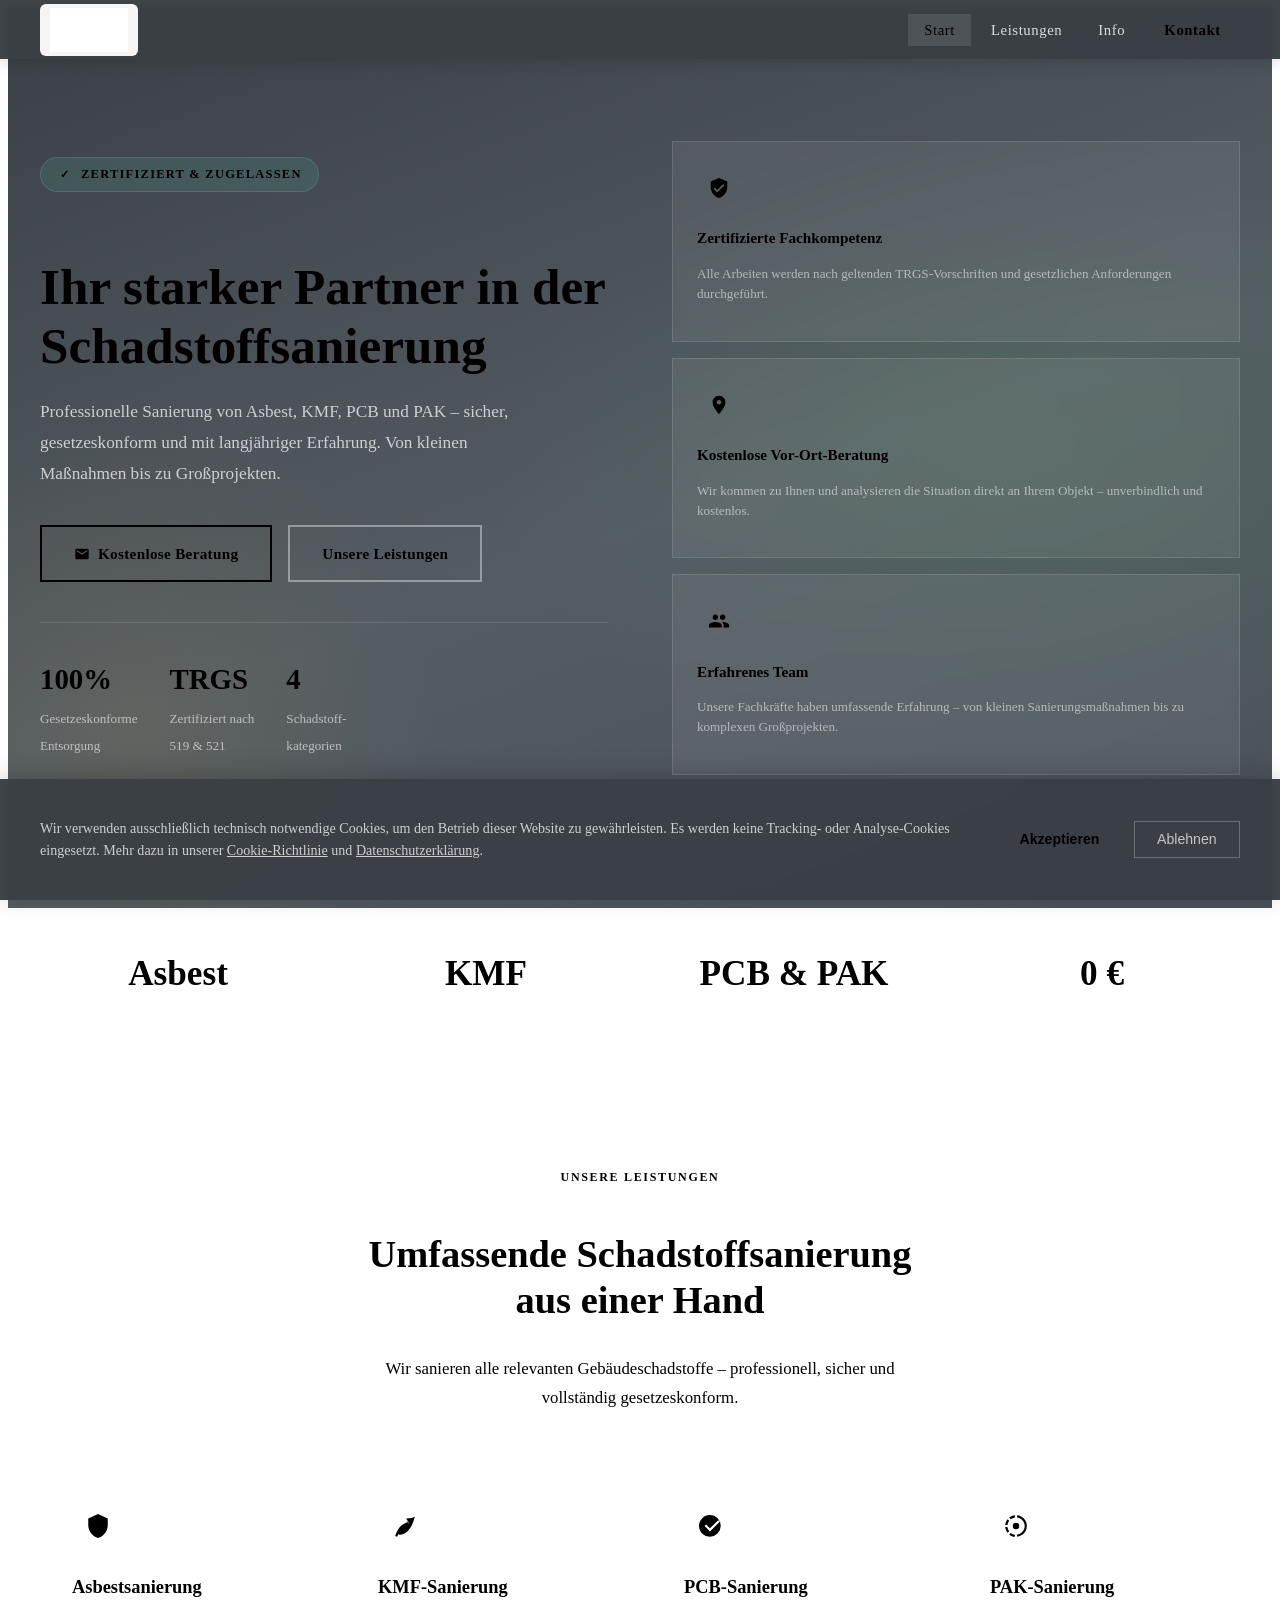
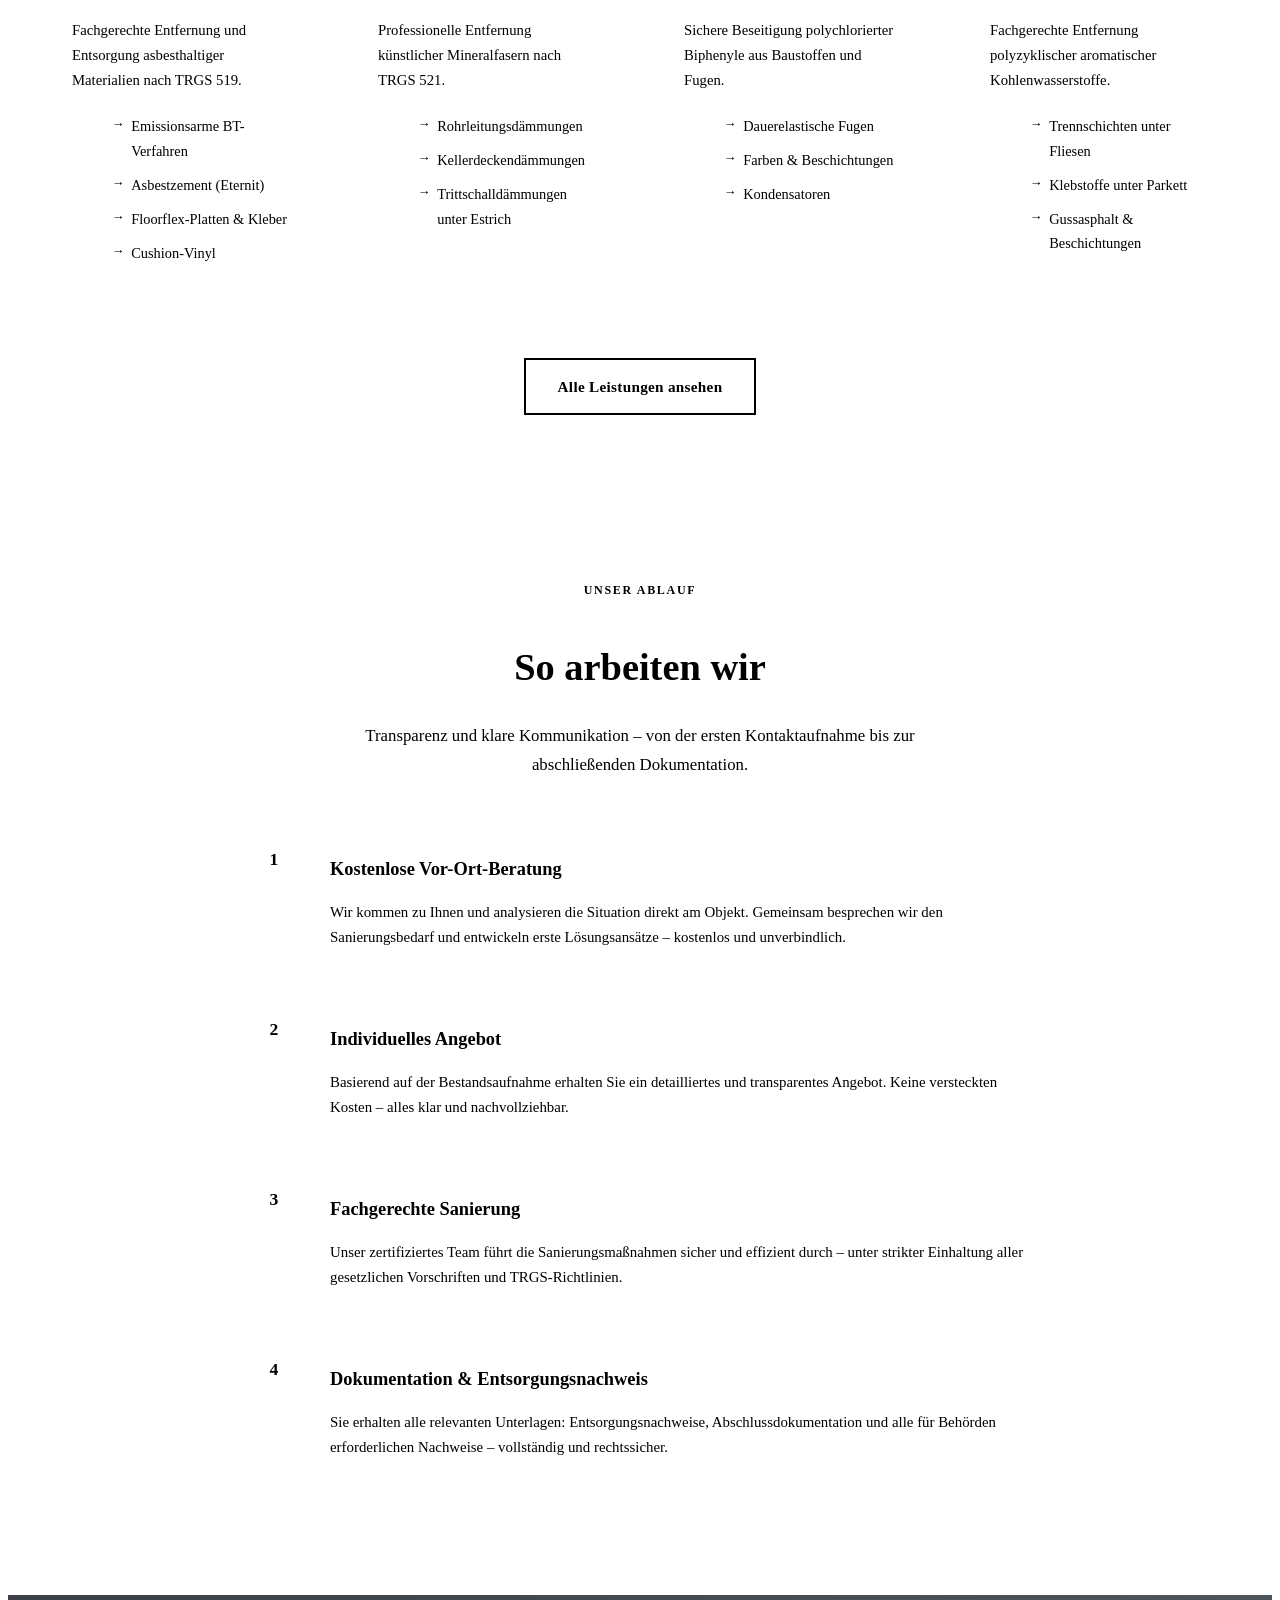
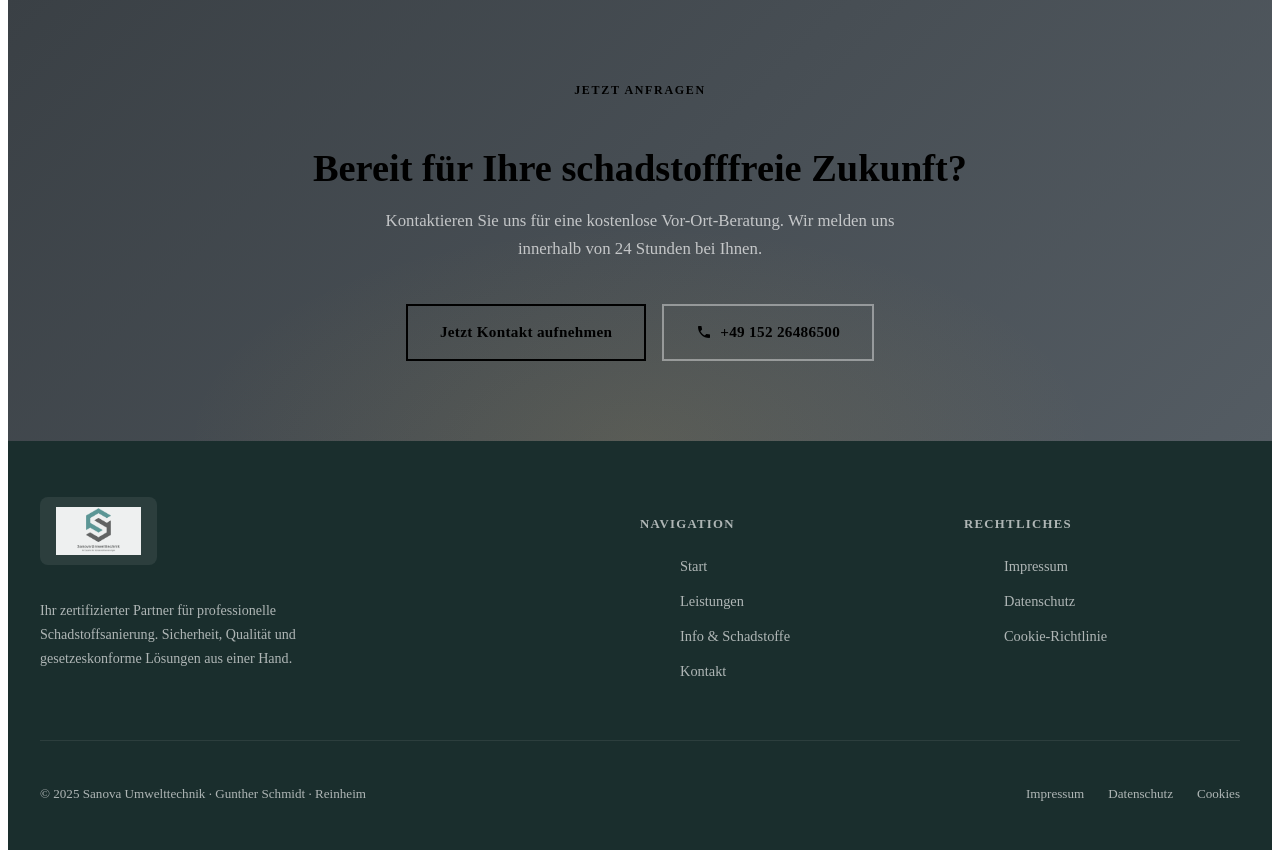
==== commit 6a2e1b7e: "Add files via upload" ====
--- a/index.html
+++ b/index.html
@@ -7,11 +7,666 @@
   <meta name="description" content="Sanova Umwelttechnik – Ihr zertifizierter Partner für professionelle Schadstoffsanierung. Asbest, KMF, PCB, PAK – sicher, gesetzeskonform und zuverlässig. Kostenlose Vor-Ort-Beratung.">
   <meta name="robots" content="index, follow">
   <link rel="canonical" href="https://www.sanova-umwelttechnik.de/">
-  <link rel="stylesheet" href="style.css">
-  <link rel="preconnect" href="https://fonts.googleapis.com">
+    <link rel="preconnect" href="https://fonts.googleapis.com">
   <link rel="preconnect" href="https://fonts.gstatic.com" crossorigin>
   <link href="https://fonts.googleapis.com/css2?family=Plus+Jakarta+Sans:wght@300;400;500;600;700&display=swap" rel="stylesheet">
-  <link rel="preconnect" href="https://fonts.gstatic.com" crossorigin>
+  <style>
+@import url('https://fonts.googleapis.com/css2?family=Plus+Jakarta+Sans:wght@300;400;500;600;700&display=swap');
+/* ============================================
+   SANOVA UMWELTTECHNIK – Hauptstylesheet
+
+
+:root {
+  --primary:     #545c63;   /* Dunkelgrau aus Logo */
+  --primary-mid: #636c74;
+  --accent:      #5aadaa;   /* Türkis aus Logo */
+  --accent-light:#7ec8c6;
+  --gold:        #5aadaa;   /* Türkis Logo */
+  --gold-light:  #8dd9d7;
+  --bg:          #f5f8f8;
+  --bg-alt:      #eaf1f1;
+  --text:        #1e1e1e;
+  --text-mid:    #3d3d3d;
+  --text-light:  #5a6060;
+  --white:       #ffffff;
+  --border:      #c8d5d5;
+  --shadow:      0 4px 24px rgba(84,92,99,0.10);
+  --shadow-lg:   0 12px 48px rgba(84,92,99,0.16);
+  --radius:      4px;
+  --radius-lg:   10px;
+  --transition:  0.3s cubic-bezier(0.4,0,0.2,1);
+  --font-display:'Plus Jakarta Sans', system-ui, sans-serif;
+  --font-body:   'Plus Jakarta Sans', system-ui, sans-serif;
+  --nav-h:       72px;
+}
+
+/* ── Reset ── */
+*, *::before, *::after { box-sizing: border-box; margin: 0; padding: 0; }
+html { scroll-behavior: smooth; font-size: 16px; }
+body {
+  font-family: var(--font-body);
+  background: var(--bg);
+  color: var(--text);
+  line-height: 1.7;
+  -webkit-font-smoothing: antialiased;
+}
+img { max-width: 100%; display: block; }
+a  { color: inherit; text-decoration: none; }
+
+/* ── Navigation ── */
+.nav {
+  position: fixed; top: 0; left: 0; right: 0; z-index: 100;
+  height: var(--nav-h);
+  background: rgba(58,63,69,0.97);
+  backdrop-filter: blur(8px);
+  display: flex; align-items: center;
+  box-shadow: 0 2px 16px rgba(0,0,0,0.18);
+  transition: background var(--transition);
+}
+.nav-inner {
+  width: 100%; max-width: 1200px; margin: 0 auto;
+  padding: 0 2rem;
+  display: flex; align-items: center; justify-content: space-between;
+}
+.nav-logo {
+  display: flex; align-items: center;
+  text-decoration: none;
+}
+.nav-logo img {
+  height: 44px; width: auto;
+  filter: brightness(0) invert(1);
+  transition: opacity var(--transition);
+}
+.nav-logo:hover img { opacity: 0.85; }
+.nav-logo-text { display: flex; flex-direction: column; gap: 0; }
+.nav-logo-icon {
+  width: 36px; height: 36px;
+  background: var(--gold);
+  border-radius: 50%;
+  display: flex; align-items: center; justify-content: center;
+  flex-shrink: 0;
+}
+.nav-logo-icon svg { width: 20px; height: 20px; fill: var(--primary); }
+.nav-links {
+  display: flex; align-items: center; gap: 0.25rem;
+  list-style: none;
+}
+.nav-links a {
+  padding: 0.5rem 1rem;
+  color: rgba(255,255,255,0.82);
+  font-size: 0.92rem; font-weight: 500;
+  letter-spacing: 0.04em;
+  border-radius: var(--radius);
+  transition: color var(--transition), background var(--transition);
+}
+.nav-links a:hover,
+.nav-links a.active { color: var(--white); background: rgba(255,255,255,0.1); }
+.nav-cta {
+  padding: 0.5rem 1.2rem !important;
+  background: var(--white) !important;
+  color: var(--primary) !important;
+  border-radius: var(--radius) !important;
+  font-weight: 600 !important;
+  transition: background var(--transition), transform var(--transition) !important;
+}
+.nav-cta:hover { background: var(--accent-light) !important; color: var(--white) !important; transform: translateY(-1px); }
+.nav-toggle {
+  display: none;
+  flex-direction: column; gap: 5px; cursor: pointer;
+  background: none; border: none; padding: 4px;
+}
+.nav-toggle span {
+  display: block; width: 26px; height: 2px;
+  background: var(--white);
+  border-radius: 2px;
+  transition: transform var(--transition), opacity var(--transition);
+}
+
+/* ── Hero ── */
+.hero {
+  min-height: 100vh;
+  padding-top: var(--nav-h);
+  background: linear-gradient(160deg, #3a4045 0%, #545c63 55%, #4a5259 100%);
+  display: flex; align-items: center;
+  position: relative; overflow: hidden;
+}
+.hero::before {
+  content: '';
+  position: absolute; inset: 0;
+  background:
+    radial-gradient(ellipse 60% 50% at 80% 50%, rgba(74,140,92,0.18) 0%, transparent 70%),
+    radial-gradient(ellipse 40% 60% at 10% 80%, rgba(200,168,75,0.10) 0%, transparent 60%);
+  pointer-events: none;
+}
+.hero-grid {
+  position: absolute; inset: 0; pointer-events: none; opacity: 0.04;
+  background-image:
+    linear-gradient(var(--white) 1px, transparent 1px),
+    linear-gradient(90deg, var(--white) 1px, transparent 1px);
+  background-size: 60px 60px;
+}
+.hero-inner {
+  width: 100%; max-width: 1200px; margin: 0 auto; padding: 4rem 2rem;
+  display: grid; grid-template-columns: 1fr 1fr; gap: 4rem; align-items: center;
+  position: relative; z-index: 1;
+}
+.hero-badge {
+  display: inline-flex; align-items: center; gap: 0.5rem;
+  background: rgba(74,154,138,0.2);
+  border: 1px solid rgba(74,154,138,0.4);
+  color: var(--gold-light);
+  padding: 0.35rem 1rem;
+  border-radius: 2rem;
+  font-size: 0.78rem; font-weight: 600; letter-spacing: 0.1em; text-transform: uppercase;
+  margin-bottom: 1.5rem;
+}
+.hero-badge::before {
+  content: '✓'; font-size: 0.7rem;
+  background: var(--gold); color: var(--primary);
+  width: 16px; height: 16px; border-radius: 50%;
+  display: flex; align-items: center; justify-content: center;
+}
+.hero h1 {
+  font-family: var(--font-display);
+  font-size: clamp(2.2rem, 4vw, 3.4rem);
+  font-weight: 700; line-height: 1.15;
+  color: var(--white);
+  margin-bottom: 1.25rem;
+}
+.hero h1 em {
+  font-style: normal;
+  color: var(--gold-light);
+  display: block;
+}
+.hero-text {
+  color: rgba(255,255,255,0.72);
+  font-size: 1.08rem; line-height: 1.8;
+  margin-bottom: 2.25rem; max-width: 480px;
+}
+.hero-actions { display: flex; gap: 1rem; flex-wrap: wrap; }
+.btn {
+  display: inline-flex; align-items: center; gap: 0.5rem;
+  padding: 0.85rem 2rem;
+  border-radius: var(--radius);
+  font-size: 0.95rem; font-weight: 600; letter-spacing: 0.02em;
+  border: 2px solid transparent;
+  cursor: pointer; transition: all var(--transition);
+  text-decoration: none;
+}
+.btn-primary {
+  background: var(--gold); color: var(--primary);
+  border-color: var(--gold);
+}
+.btn-primary:hover { background: var(--gold-light); border-color: var(--gold-light); transform: translateY(-2px); box-shadow: 0 8px 24px rgba(200,168,75,0.35); }
+.btn-outline {
+  background: transparent; color: var(--white);
+  border-color: rgba(255,255,255,0.4);
+}
+.btn-outline:hover { border-color: var(--white); background: rgba(255,255,255,0.08); transform: translateY(-2px); }
+.btn-green {
+  background: var(--primary); color: var(--white);
+  border-color: var(--primary);
+}
+.btn-green:hover { background: var(--primary-mid); transform: translateY(-2px); box-shadow: var(--shadow); }
+
+.hero-stats {
+  display: flex; gap: 2rem; margin-top: 2.5rem;
+  padding-top: 2rem;
+  border-top: 1px solid rgba(255,255,255,0.12);
+}
+.hero-stat strong {
+  display: block;
+  font-family: var(--font-display);
+  font-size: 1.8rem; color: var(--gold-light);
+}
+.hero-stat span { color: rgba(255,255,255,0.6); font-size: 0.82rem; }
+
+/* Hero visual */
+.hero-visual {
+  display: flex; flex-direction: column; gap: 1rem;
+}
+.hero-card {
+  background: rgba(255,255,255,0.07);
+  border: 1px solid rgba(255,255,255,0.12);
+  border-radius: var(--radius-lg);
+  padding: 1.5rem;
+  backdrop-filter: blur(4px);
+  transition: transform var(--transition);
+}
+.hero-card:hover { transform: translateX(-4px); }
+.hero-card-icon {
+  width: 44px; height: 44px;
+  background: var(--gold);
+  border-radius: var(--radius);
+  display: flex; align-items: center; justify-content: center;
+  margin-bottom: 0.75rem;
+}
+.hero-card-icon svg { width: 22px; height: 22px; fill: var(--primary); }
+.hero-card h3 { color: var(--white); font-size: 0.95rem; font-weight: 600; margin-bottom: 0.3rem; }
+.hero-card p  { color: rgba(255,255,255,0.55); font-size: 0.82rem; line-height: 1.5; }
+
+/* ── Sections ── */
+.section { padding: 5rem 2rem; }
+.section-alt { background: var(--bg-alt); }
+.section-dark {
+  background: var(--primary);
+  color: var(--white);
+}
+.container { max-width: 1200px; margin: 0 auto; }
+.section-header { text-align: center; margin-bottom: 3.5rem; }
+.section-label {
+  display: inline-block;
+  font-size: 0.75rem; font-weight: 600; letter-spacing: 0.14em; text-transform: uppercase;
+  color: var(--accent);
+  margin-bottom: 0.75rem;
+}
+.section-dark .section-label { color: var(--gold-light); }
+h2 {
+  font-family: var(--font-display);
+  font-size: clamp(1.8rem, 3vw, 2.6rem);
+  font-weight: 700; line-height: 1.2;
+  color: var(--primary);
+}
+.section-dark h2 { color: var(--white); }
+.section-header p {
+  margin-top: 1rem;
+  color: var(--text-light); font-size: 1.05rem;
+  max-width: 580px; margin-left: auto; margin-right: auto;
+}
+.section-dark .section-header p { color: rgba(255,255,255,0.65); }
+
+/* ── Cards ── */
+.cards-grid {
+  display: grid;
+  grid-template-columns: repeat(auto-fit, minmax(270px, 1fr));
+  gap: 1.5rem;
+}
+.card {
+  background: var(--white);
+  border: 1px solid var(--border);
+  border-radius: var(--radius-lg);
+  padding: 2rem;
+  transition: box-shadow var(--transition), transform var(--transition);
+}
+.card:hover { box-shadow: var(--shadow-lg); transform: translateY(-4px); }
+.card-icon {
+  width: 52px; height: 52px;
+  background: linear-gradient(135deg, var(--primary), var(--accent));
+  border-radius: var(--radius);
+  display: flex; align-items: center; justify-content: center;
+  margin-bottom: 1.25rem;
+}
+.card-icon svg { width: 26px; height: 26px; fill: var(--white); }
+.card h3 {
+  font-family: var(--font-display); font-size: 1.15rem; font-weight: 600;
+  color: var(--primary); margin-bottom: 0.6rem;
+}
+.card p { color: var(--text-light); font-size: 0.92rem; line-height: 1.7; }
+.card ul { list-style: none; margin-top: 1rem; }
+.card ul li {
+  padding: 0.3rem 0;
+  color: var(--text-mid); font-size: 0.9rem;
+  padding-left: 1.2rem; position: relative;
+}
+.card ul li::before {
+  content: '→'; position: absolute; left: 0;
+  color: var(--accent); font-size: 0.8rem;
+}
+
+/* Leistungs-Card */
+.leistung-card {
+  background: var(--white);
+  border: 1px solid var(--border);
+  border-radius: var(--radius-lg);
+  overflow: hidden;
+  transition: box-shadow var(--transition), transform var(--transition);
+}
+.leistung-card:hover { box-shadow: var(--shadow-lg); transform: translateY(-4px); }
+.leistung-card-header {
+  background: linear-gradient(135deg, #3a4045 0%, #545c63 100%);
+  padding: 1.75rem;
+  display: flex; align-items: flex-start; gap: 1rem;
+}
+.leistung-card-header .icon {
+  width: 48px; height: 48px;
+  background: rgba(200,168,75,0.2);
+  border: 1px solid rgba(200,168,75,0.4);
+  border-radius: var(--radius);
+  display: flex; align-items: center; justify-content: center; flex-shrink: 0;
+}
+.leistung-card-header .icon svg { width: 24px; height: 24px; fill: var(--gold-light); }
+.leistung-card-header h3 {
+  font-family: var(--font-display); font-size: 1.1rem; color: var(--white);
+  font-weight: 600; margin-bottom: 0.2rem;
+}
+.leistung-card-header .norm {
+  font-size: 0.75rem; color: rgba(255,255,255,0.55); letter-spacing: 0.05em;
+}
+.leistung-card-body { padding: 1.5rem; }
+.leistung-card-body p { color: var(--text-light); font-size: 0.92rem; line-height: 1.7; margin-bottom: 1rem; }
+.tag-list { display: flex; flex-wrap: wrap; gap: 0.4rem; }
+.tag {
+  background: rgba(26,58,42,0.07);
+  color: var(--primary-mid);
+  padding: 0.2rem 0.7rem;
+  border-radius: 2rem; font-size: 0.78rem; font-weight: 500;
+}
+
+/* ── USP Strip ── */
+.usp-strip {
+  background: var(--primary);
+  padding: 3rem 2rem;
+}
+.usp-grid {
+  max-width: 1200px; margin: 0 auto;
+  display: grid; grid-template-columns: repeat(auto-fit, minmax(220px, 1fr));
+  gap: 2rem;
+}
+.usp-item { text-align: center; }
+.usp-item strong {
+  display: block;
+  font-family: var(--font-display);
+  font-size: 2.2rem; color: var(--gold-light);
+  line-height: 1;
+}
+.usp-item p { color: rgba(255,255,255,0.65); font-size: 0.88rem; margin-top: 0.3rem; }
+
+/* ── Process Steps ── */
+.steps { counter-reset: step; display: flex; flex-direction: column; gap: 0; max-width: 780px; margin: 0 auto; }
+.step {
+  display: flex; gap: 2rem; align-items: flex-start;
+  padding-bottom: 2.5rem;
+  position: relative;
+}
+.step:not(:last-child)::after {
+  content: '';
+  position: absolute; left: 23px; top: 52px;
+  width: 2px; height: calc(100% - 28px);
+  background: linear-gradient(to bottom, var(--accent), transparent);
+}
+.step-num {
+  width: 48px; height: 48px; flex-shrink: 0;
+  background: linear-gradient(135deg, var(--primary), var(--accent));
+  border-radius: 50%;
+  display: flex; align-items: center; justify-content: center;
+  font-family: var(--font-display); font-size: 1.1rem; font-weight: 700; color: var(--white);
+  counter-increment: step;
+  position: relative; z-index: 1;
+}
+.step-content h3 { font-family: var(--font-display); font-size: 1.15rem; font-weight: 600; color: var(--primary); margin-bottom: 0.4rem; }
+.step-content p  { color: var(--text-light); font-size: 0.93rem; line-height: 1.7; }
+
+/* ── CTA Section ── */
+.cta-section {
+  background: linear-gradient(135deg, #3a4045 0%, #545c63 100%);
+  padding: 5rem 2rem; text-align: center;
+  position: relative; overflow: hidden;
+}
+.cta-section::before {
+  content: '';
+  position: absolute; inset: 0;
+  background: radial-gradient(ellipse 60% 80% at 50% 100%, rgba(200,168,75,0.12) 0%, transparent 60%);
+  pointer-events: none;
+}
+.cta-section h2 { color: var(--white); margin-bottom: 1rem; }
+.cta-section p  { color: rgba(255,255,255,0.68); max-width: 520px; margin: 0 auto 2.5rem; font-size: 1.05rem; }
+
+/* ── Contact ── */
+.contact-grid { display: grid; grid-template-columns: 1fr 1fr; gap: 3rem; align-items: start; }
+.contact-info h3 { font-family: var(--font-display); font-size: 1.4rem; color: var(--primary); margin-bottom: 1.5rem; }
+.contact-item { display: flex; gap: 1rem; margin-bottom: 1.25rem; align-items: flex-start; }
+.contact-icon {
+  width: 42px; height: 42px; flex-shrink: 0;
+  background: linear-gradient(135deg, var(--primary), var(--accent));
+  border-radius: var(--radius);
+  display: flex; align-items: center; justify-content: center;
+}
+.contact-icon svg { width: 20px; height: 20px; fill: var(--white); }
+.contact-item-text strong { display: block; font-size: 0.8rem; text-transform: uppercase; letter-spacing: 0.08em; color: var(--text-light); margin-bottom: 0.15rem; }
+.contact-item-text a, .contact-item-text span { color: var(--text); font-size: 0.97rem; }
+.contact-item-text a:hover { color: var(--accent); }
+
+.contact-form { background: var(--white); border: 1px solid var(--border); border-radius: var(--radius-lg); padding: 2.5rem; }
+.form-group { margin-bottom: 1.25rem; }
+.form-group label { display: block; font-size: 0.85rem; font-weight: 600; color: var(--text-mid); margin-bottom: 0.4rem; letter-spacing: 0.03em; }
+.form-group input,
+.form-group textarea,
+.form-group select {
+  width: 100%;
+  padding: 0.8rem 1rem;
+  border: 1.5px solid var(--border);
+  border-radius: var(--radius);
+  font-family: var(--font-body); font-size: 0.95rem; color: var(--text);
+  background: var(--bg);
+  transition: border-color var(--transition), box-shadow var(--transition);
+  outline: none;
+}
+.form-group input:focus,
+.form-group textarea:focus,
+.form-group select:focus {
+  border-color: var(--accent);
+  box-shadow: 0 0 0 3px rgba(74,140,92,0.12);
+}
+.form-group textarea { resize: vertical; min-height: 130px; }
+.form-row { display: grid; grid-template-columns: 1fr 1fr; gap: 1rem; }
+.form-note { font-size: 0.78rem; color: var(--text-light); margin-top: 0.75rem; }
+.form-success {
+  display: none;
+  background: rgba(74,140,92,0.1); border: 1px solid var(--accent);
+  border-radius: var(--radius); padding: 1rem;
+  color: var(--primary-mid); font-size: 0.9rem; text-align: center; margin-top: 1rem;
+}
+
+/* ── Info / Schadstoffe ── */
+.schadstoff-grid { display: grid; grid-template-columns: repeat(auto-fit, minmax(280px, 1fr)); gap: 1.5rem; }
+.schadstoff-card {
+  background: var(--white); border: 1px solid var(--border); border-radius: var(--radius-lg);
+  padding: 1.75rem; border-top: 4px solid var(--accent);
+  transition: box-shadow var(--transition), transform var(--transition);
+}
+.schadstoff-card:hover { box-shadow: var(--shadow); transform: translateY(-3px); }
+.schadstoff-card h3 { font-family: var(--font-display); font-size: 1.25rem; color: var(--primary); margin-bottom: 0.6rem; }
+.schadstoff-card .subtitle { font-size: 0.8rem; color: var(--text-light); margin-bottom: 1rem; font-style: italic; }
+.schadstoff-card p { color: var(--text-light); font-size: 0.92rem; line-height: 1.7; }
+
+/* ── About ── */
+.about-grid { display: grid; grid-template-columns: 1fr 1fr; gap: 4rem; align-items: center; }
+.about-text h2 { margin-bottom: 1.25rem; }
+.about-text p { color: var(--text-light); line-height: 1.8; margin-bottom: 1rem; }
+.about-values { margin-top: 2rem; display: flex; flex-direction: column; gap: 1rem; }
+.about-value { display: flex; gap: 1rem; align-items: flex-start; }
+.about-value-icon {
+  width: 36px; height: 36px; flex-shrink: 0;
+  background: rgba(74,140,92,0.12);
+  border-radius: var(--radius);
+  display: flex; align-items: center; justify-content: center;
+}
+.about-value-icon svg { width: 18px; height: 18px; fill: var(--accent); }
+.about-value h4 { font-size: 0.95rem; font-weight: 600; color: var(--primary); margin-bottom: 0.15rem; }
+.about-value p  { font-size: 0.88rem; color: var(--text-light); margin: 0; }
+
+.cert-box {
+  background: linear-gradient(135deg, #3a4045 0%, #545c63 100%);
+  border-radius: var(--radius-lg); padding: 2.5rem;
+  color: var(--white);
+}
+.cert-box h3 { font-family: var(--font-display); font-size: 1.3rem; margin-bottom: 1.5rem; color: var(--gold-light); }
+.cert-item { display: flex; gap: 1rem; align-items: flex-start; margin-bottom: 1.25rem; }
+.cert-check {
+  width: 28px; height: 28px; flex-shrink: 0;
+  background: rgba(200,168,75,0.2); border: 1px solid rgba(200,168,75,0.4);
+  border-radius: 50%;
+  display: flex; align-items: center; justify-content: center;
+  font-size: 0.8rem; color: var(--gold-light);
+}
+.cert-item-text strong { display: block; font-size: 0.92rem; margin-bottom: 0.15rem; }
+.cert-item-text span  { font-size: 0.82rem; color: rgba(255,255,255,0.6); }
+
+/* ── Legal Pages ── */
+.legal-page {
+  padding-top: calc(var(--nav-h) + 3rem);
+  padding-bottom: 5rem;
+}
+.legal-content {
+  max-width: 780px; margin: 0 auto; padding: 0 2rem;
+}
+.legal-content h1 { font-family: var(--font-display); font-size: 2.2rem; color: var(--primary); margin-bottom: 0.5rem; }
+.legal-content .subtitle { color: var(--text-light); font-size: 0.9rem; margin-bottom: 3rem; }
+.legal-content h2 { font-family: var(--font-display); font-size: 1.3rem; color: var(--primary); margin: 2rem 0 0.75rem; }
+.legal-content p  { color: var(--text-light); line-height: 1.8; margin-bottom: 1rem; font-size: 0.95rem; }
+.legal-content ul { list-style: none; margin-bottom: 1rem; }
+.legal-content ul li { padding: 0.3rem 0 0.3rem 1.4rem; position: relative; color: var(--text-light); font-size: 0.95rem; }
+.legal-content ul li::before { content: '·'; position: absolute; left: 0.4rem; color: var(--accent); font-size: 1.2rem; line-height: 1.4; }
+.legal-content a { color: var(--accent); }
+.legal-content a:hover { text-decoration: underline; }
+
+/* ── Cookie Banner ── */
+.cookie-banner {
+  position: fixed; bottom: 0; left: 0; right: 0; z-index: 200;
+  background: rgba(58,63,69,0.97);
+  backdrop-filter: blur(8px);
+  padding: 1.5rem 2rem;
+  box-shadow: 0 -4px 24px rgba(0,0,0,0.2);
+  transform: translateY(100%);
+  transition: transform 0.4s cubic-bezier(0.4,0,0.2,1);
+}
+.cookie-banner.show { transform: translateY(0); }
+.cookie-inner {
+  max-width: 1200px; margin: 0 auto;
+  display: flex; align-items: center; gap: 2rem; flex-wrap: wrap;
+}
+.cookie-text { flex: 1; min-width: 280px; }
+.cookie-text p { color: rgba(255,255,255,0.75); font-size: 0.88rem; line-height: 1.6; }
+.cookie-text a { color: var(--gold-light); text-decoration: underline; }
+.cookie-actions { display: flex; gap: 0.75rem; flex-wrap: wrap; }
+.btn-cookie-accept {
+  background: var(--gold); color: var(--primary);
+  padding: 0.6rem 1.4rem; border-radius: var(--radius);
+  font-size: 0.88rem; font-weight: 600; border: none; cursor: pointer;
+  transition: background var(--transition);
+}
+.btn-cookie-accept:hover { background: var(--gold-light); }
+.btn-cookie-decline {
+  background: transparent; color: rgba(255,255,255,0.7);
+  padding: 0.6rem 1.4rem; border-radius: var(--radius);
+  font-size: 0.88rem; font-weight: 500; border: 1px solid rgba(255,255,255,0.25); cursor: pointer;
+  transition: all var(--transition);
+}
+.btn-cookie-decline:hover { border-color: var(--white); color: var(--white); }
+
+/* ── Footer ── */
+.footer {
+  background: #1a2e2d;
+  color: rgba(255,255,255,0.65);
+  padding: 3.5rem 2rem 2rem;
+}
+.footer-grid {
+  max-width: 1200px; margin: 0 auto;
+  display: grid; grid-template-columns: 2fr 1fr 1fr; gap: 3rem;
+  padding-bottom: 2.5rem;
+  border-bottom: 1px solid rgba(255,255,255,0.08);
+}
+.footer-brand h3 { font-family: var(--font-display); font-size: 1.2rem; color: var(--white); margin-bottom: 0.5rem; }
+.footer-brand p  { font-size: 0.88rem; line-height: 1.7; max-width: 320px; }
+.footer h4 { font-size: 0.8rem; font-weight: 600; letter-spacing: 0.1em; text-transform: uppercase; color: var(--gold-light); margin-bottom: 1rem; }
+.footer-links { list-style: none; }
+.footer-links li { margin-bottom: 0.5rem; }
+.footer-links a { font-size: 0.9rem; transition: color var(--transition); }
+.footer-links a:hover { color: var(--white); }
+.footer-bottom {
+  max-width: 1200px; margin: 0 auto;
+  padding-top: 1.75rem;
+  display: flex; justify-content: space-between; align-items: center; flex-wrap: wrap; gap: 1rem;
+}
+.footer-bottom p { font-size: 0.82rem; }
+.footer-bottom-links { display: flex; gap: 1.5rem; }
+.footer-bottom-links a { font-size: 0.82rem; transition: color var(--transition); }
+.footer-bottom-links a:hover { color: var(--white); }
+
+/* ── Page Hero (inner pages) ── */
+.page-hero {
+  background: linear-gradient(135deg, #3a4045 0%, #545c63 100%);
+  padding: calc(var(--nav-h) + 3.5rem) 2rem 3.5rem;
+  text-align: center; position: relative; overflow: hidden;
+}
+.page-hero::before {
+  content: '';
+  position: absolute; inset: 0;
+  background: radial-gradient(ellipse 70% 60% at 50% 100%, rgba(74,140,92,0.25) 0%, transparent 60%);
+  pointer-events: none;
+}
+.page-hero .section-label { color: var(--gold-light); }
+.page-hero h1 { font-family: var(--font-display); font-size: clamp(2rem, 4vw, 3rem); color: var(--white); margin-bottom: 1rem; position: relative; }
+.page-hero p  { color: rgba(255,255,255,0.68); max-width: 600px; margin: 0 auto; position: relative; }
+
+/* ── Divider ── */
+.divider {
+  height: 1px; background: var(--border);
+  max-width: 1200px; margin: 0 auto;
+}
+
+/* ── Animations ── */
+@keyframes fadeUp {
+  from { opacity: 0; transform: translateY(28px); }
+  to   { opacity: 1; transform: translateY(0); }
+}
+.fade-up { animation: fadeUp 0.7s ease both; }
+.delay-1 { animation-delay: 0.1s; }
+.delay-2 { animation-delay: 0.2s; }
+.delay-3 { animation-delay: 0.3s; }
+.delay-4 { animation-delay: 0.4s; }
+
+/* ── Responsive ── */
+@media (max-width: 900px) {
+  .hero-inner    { grid-template-columns: 1fr; gap: 2.5rem; }
+  .hero-visual   { display: none; }
+  .about-grid    { grid-template-columns: 1fr; }
+  .contact-grid  { grid-template-columns: 1fr; }
+  .footer-grid   { grid-template-columns: 1fr 1fr; }
+}
+
+@media (max-width: 640px) {
+  .nav-links     { display: none; flex-direction: column; position: absolute; top: var(--nav-h); left: 0; right: 0; background: rgba(58,63,69,0.98); padding: 1.5rem 2rem; gap: 0.25rem; }
+  .nav-links.open { display: flex; }
+  .nav-toggle    { display: flex; }
+  .form-row      { grid-template-columns: 1fr; }
+  .footer-grid   { grid-template-columns: 1fr; }
+  .footer-bottom { flex-direction: column; text-align: center; }
+  .hero-stats    { flex-wrap: wrap; gap: 1.5rem; }
+  .usp-grid      { grid-template-columns: 1fr 1fr; }
+  .hero-actions  { flex-direction: column; }
+  .btn           { justify-content: center; }
+}
+
+/* ── Logo in Nav & Footer ── */
+.nav-logo-img-wrap {
+  background: rgba(255,255,255,0.95);
+  border-radius: 6px;
+  padding: 4px 10px;
+  display: flex; align-items: center;
+  transition: background var(--transition);
+}
+.nav-logo-img-wrap:hover { background: #fff; }
+.nav-logo-img {
+  height: 38px; width: auto;
+  display: block;
+}
+.footer-logo-wrap {
+  background: rgba(255,255,255,0.08);
+  border-radius: 8px;
+  padding: 10px 16px;
+  display: inline-flex; align-items: center;
+  margin-bottom: 1.25rem;
+}
+.footer-logo-img {
+  height: 48px; width: auto;
+  display: block;
+  /* Logo hat weißen Hintergrund – leicht transparent machen */
+  mix-blend-mode: lighten;
+  opacity: 0.92;
+}
+
+  </style>
 </head>
 <body>
 
@@ -221,7 +876,202 @@
 <div id="footer-placeholder"></div>
 <div id="cookie-placeholder"></div>
 
-<script src="components.js"></script>
-<script src="main.js"></script>
+<script>
+/* ============================================
+   SANOVA – Shared Components (Nav + Footer + Cookie)
+   ============================================ */
+
+const NAV_HTML = `
+<nav class="nav">
+  <div class="nav-inner">
+    <a href="index.html" class="nav-logo">
+      <div class="nav-logo-img-wrap">
+        <img src="[data-uri]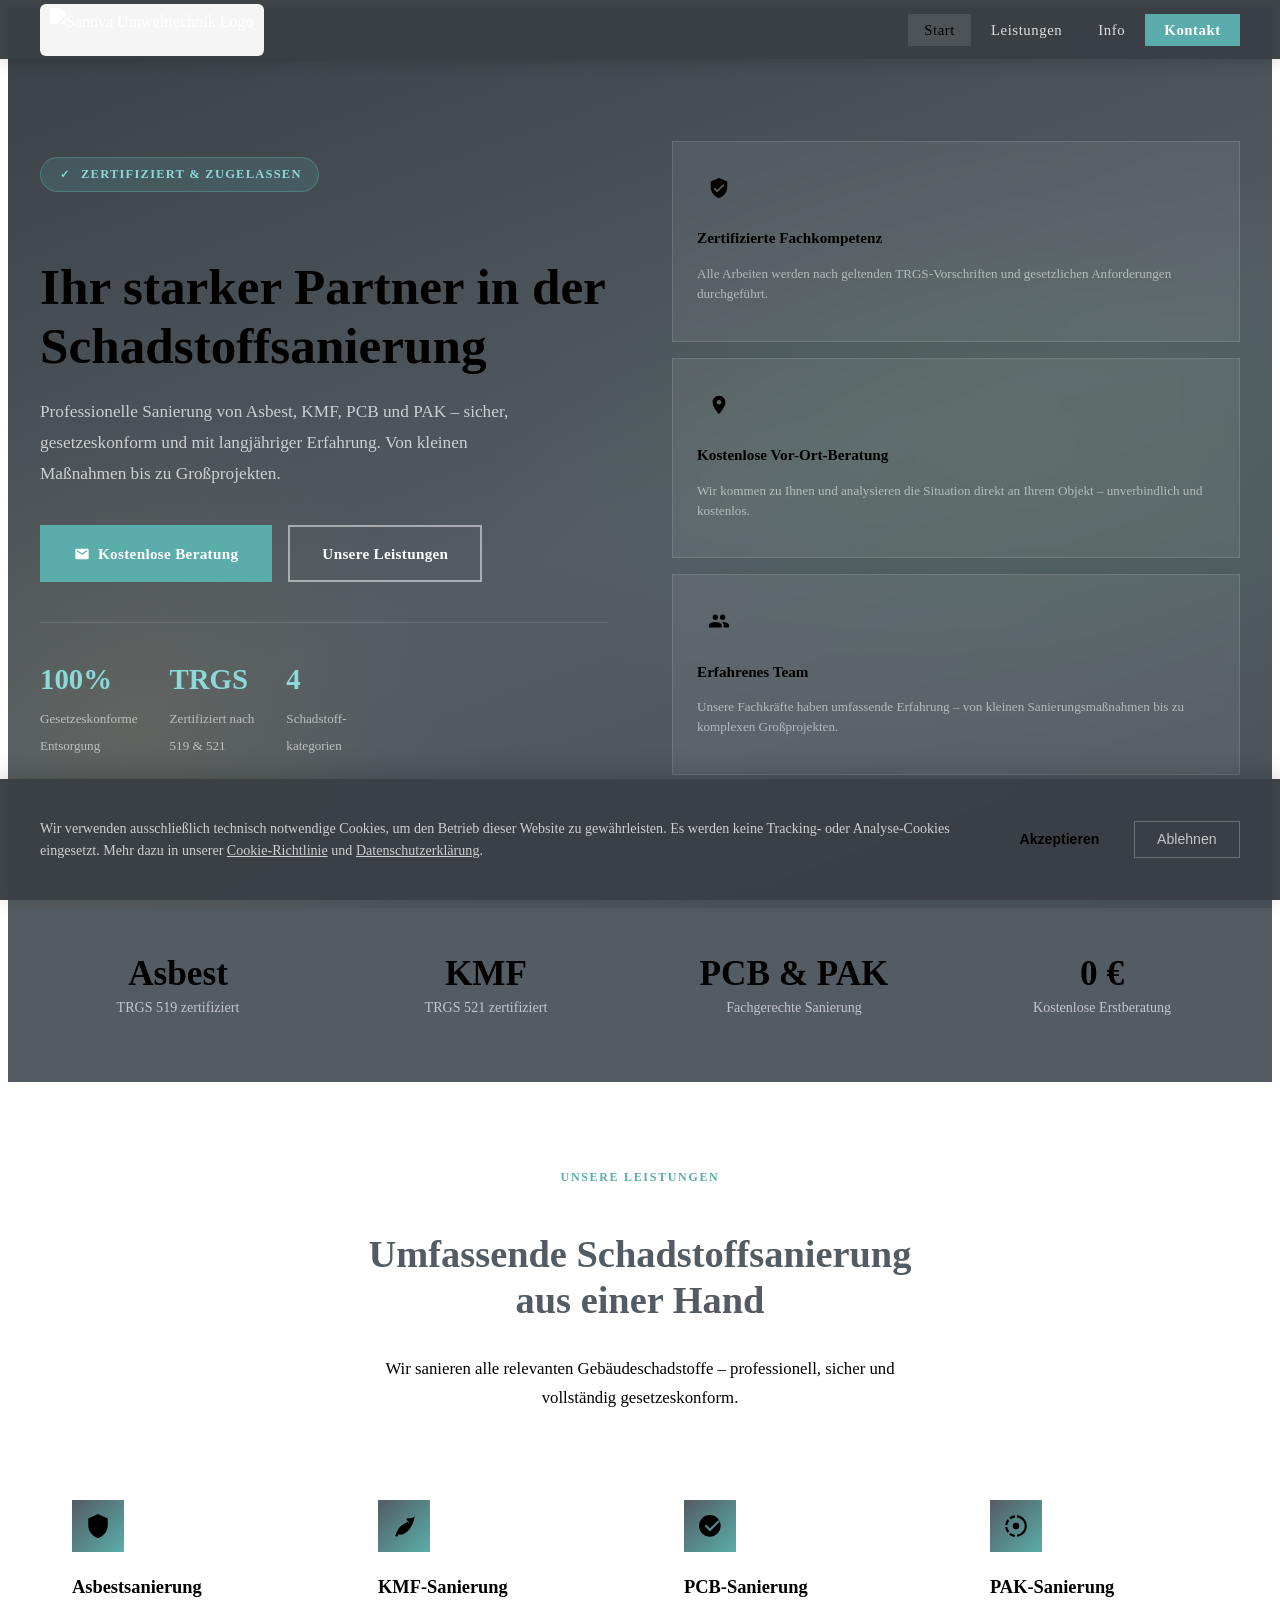
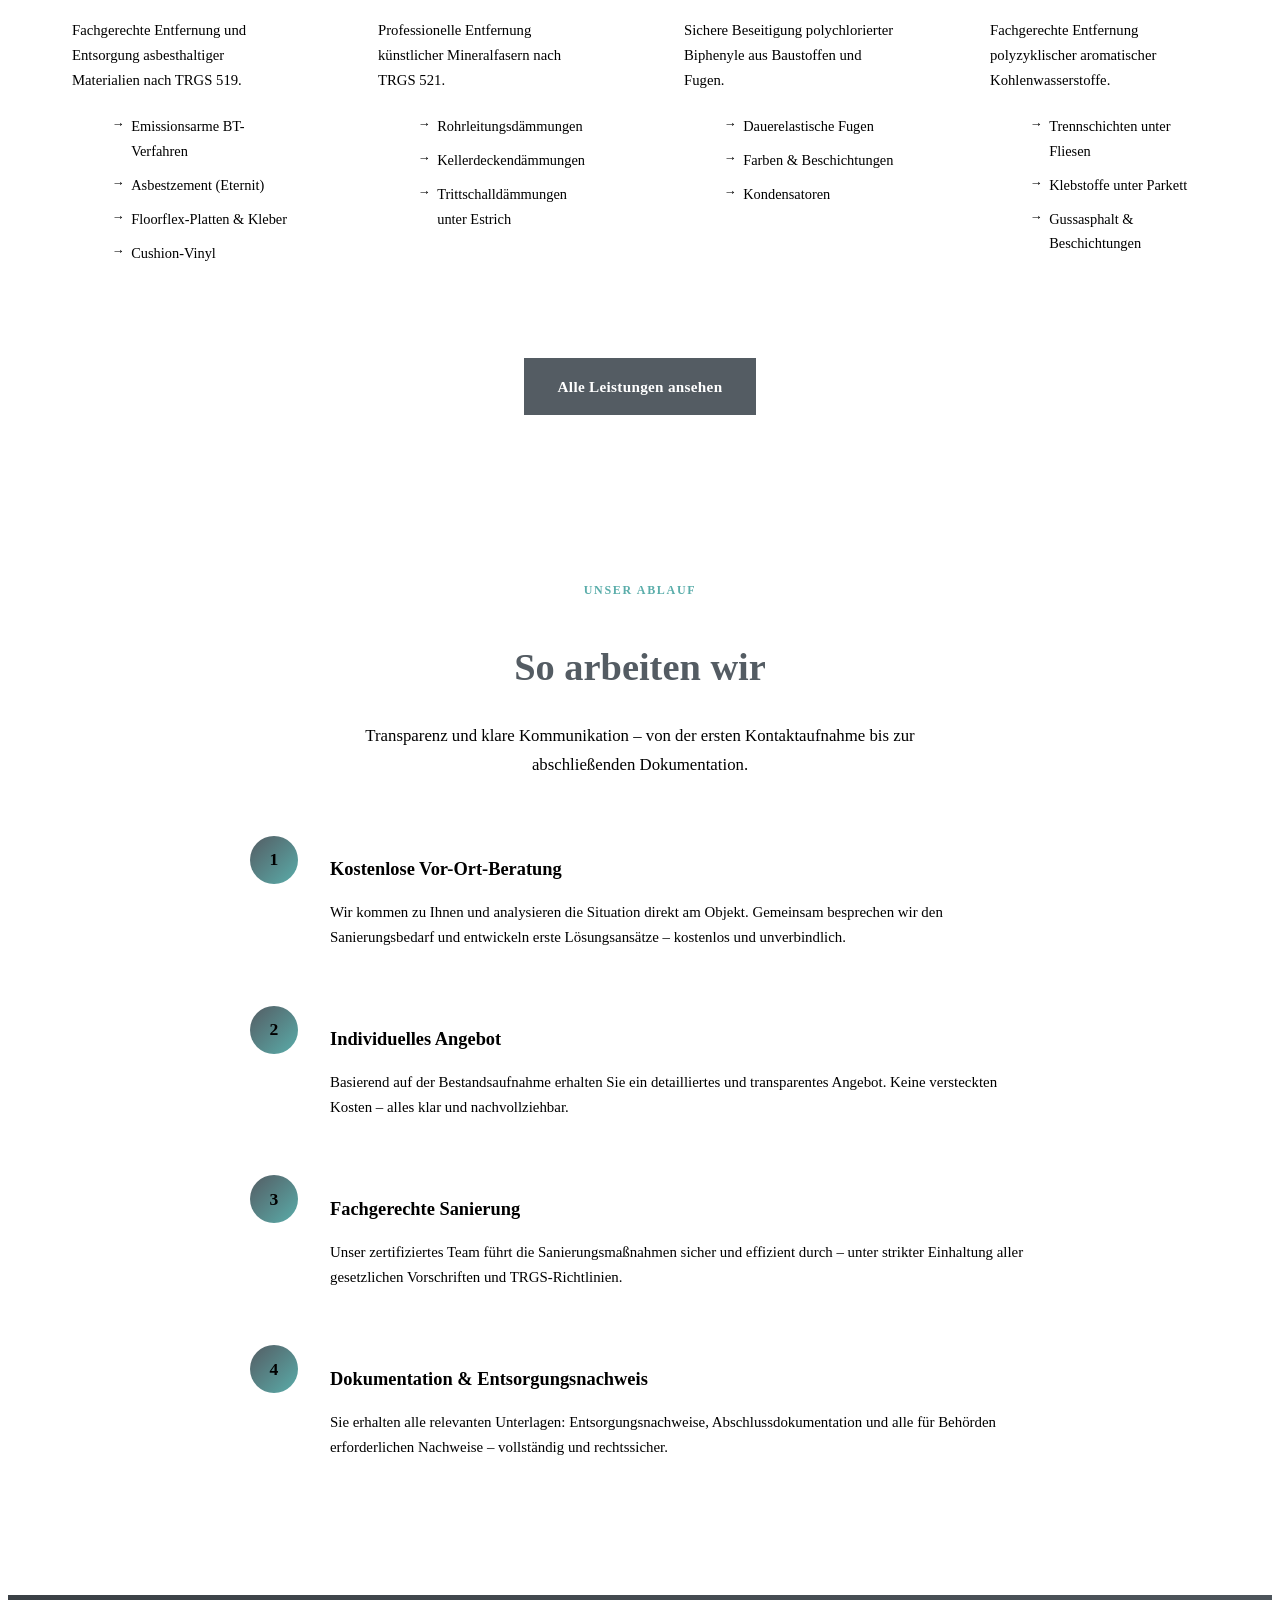
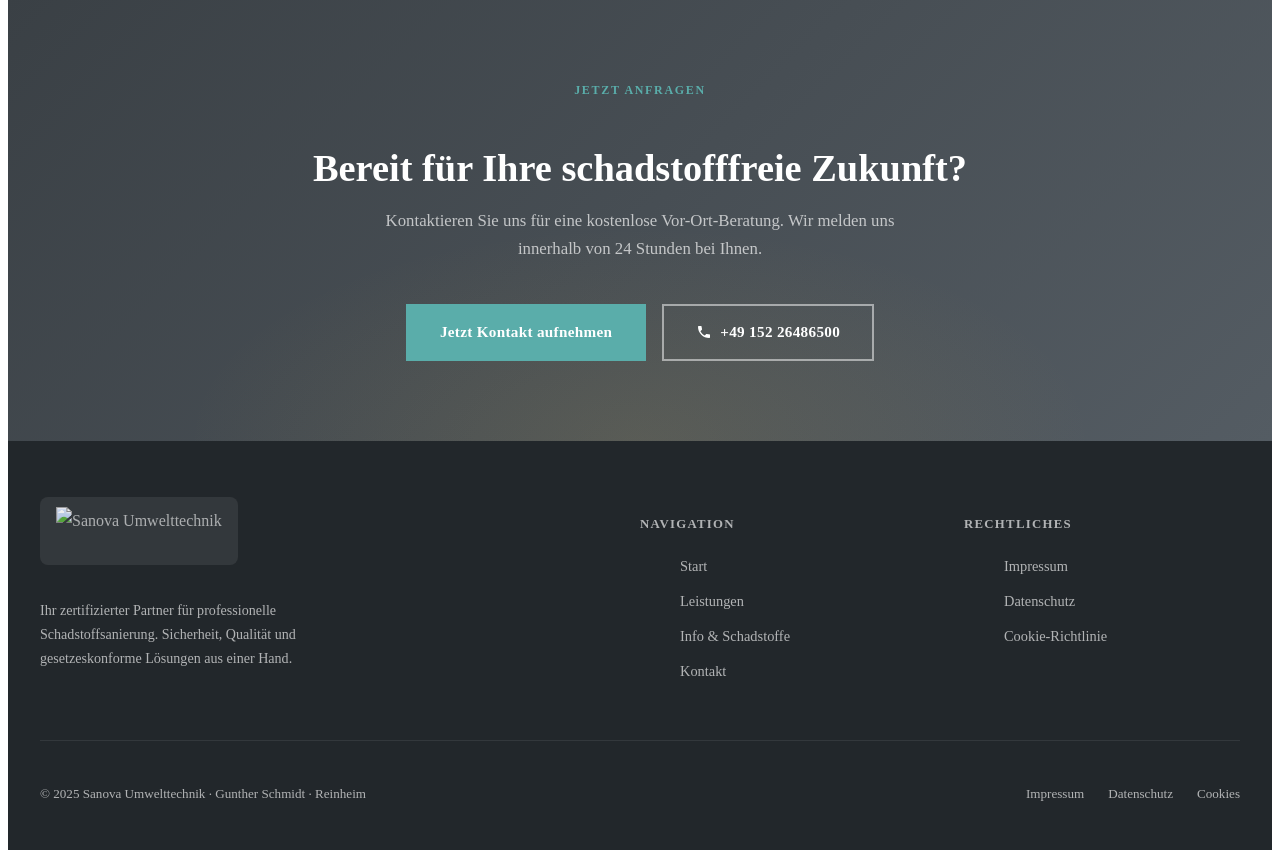
==== commit 007672e4: "Add files via upload" ====
--- a/index.html
+++ b/index.html
@@ -666,6 +666,55 @@
   opacity: 0.92;
 }
 
+/* ── Force color overrides (browser compatibility) ── */
+.btn-primary {
+  background-color: #5aadaa !important;
+  color: #ffffff !important;
+  border-color: #5aadaa !important;
+}
+.btn-primary:hover {
+  background-color: #3d8f8c !important;
+  border-color: #3d8f8c !important;
+}
+.btn-outline {
+  background: transparent !important;
+  color: #ffffff !important;
+  border-color: rgba(255,255,255,0.5) !important;
+}
+.btn-outline:hover {
+  border-color: #ffffff !important;
+}
+.btn-green {
+  background-color: #545c63 !important;
+  color: #ffffff !important;
+  border-color: #545c63 !important;
+}
+.nav-cta {
+  background: #5aadaa !important;
+  color: #ffffff !important;
+}
+.section-label { color: #5aadaa !important; }
+.card-icon { background: linear-gradient(135deg, #545c63, #5aadaa) !important; }
+.leistung-card-header { background: linear-gradient(135deg, #545c63 0%, #636c74 100%) !important; }
+.hero-badge { 
+  background: rgba(90,173,170,0.18) !important;
+  border: 1px solid rgba(90,173,170,0.4) !important;
+  color: #8dd9d7 !important;
+}
+.usp-strip { background: #545c63 !important; }
+.cta-section { background: linear-gradient(135deg, #3a4045 0%, #545c63 100%) !important; }
+.page-hero { background: linear-gradient(135deg, #3a4045 0%, #545c63 100%) !important; }
+.cert-box { background: linear-gradient(135deg, #545c63 0%, #636c74 100%) !important; }
+.footer { background: #22272b !important; }
+.step-num { background: linear-gradient(135deg, #545c63, #5aadaa) !important; }
+.contact-icon { background: linear-gradient(135deg, #545c63, #5aadaa) !important; }
+.about-value-icon { background: rgba(90,173,170,0.12) !important; }
+.about-value-icon svg { fill: #5aadaa !important; }
+.schadstoff-card { border-top: 4px solid #5aadaa !important; }
+.hero-stat strong { color: #8dd9d7 !important; }
+h2 { color: #545c63 !important; }
+.section-dark h2, .page-hero h1, .cta-section h2 { color: #ffffff !important; }
+
   </style>
 </head>
 <body>
@@ -886,7 +935,7 @@
   <div class="nav-inner">
     <a href="index.html" class="nav-logo">
       <div class="nav-logo-img-wrap">
-        <img src="[data-uri]